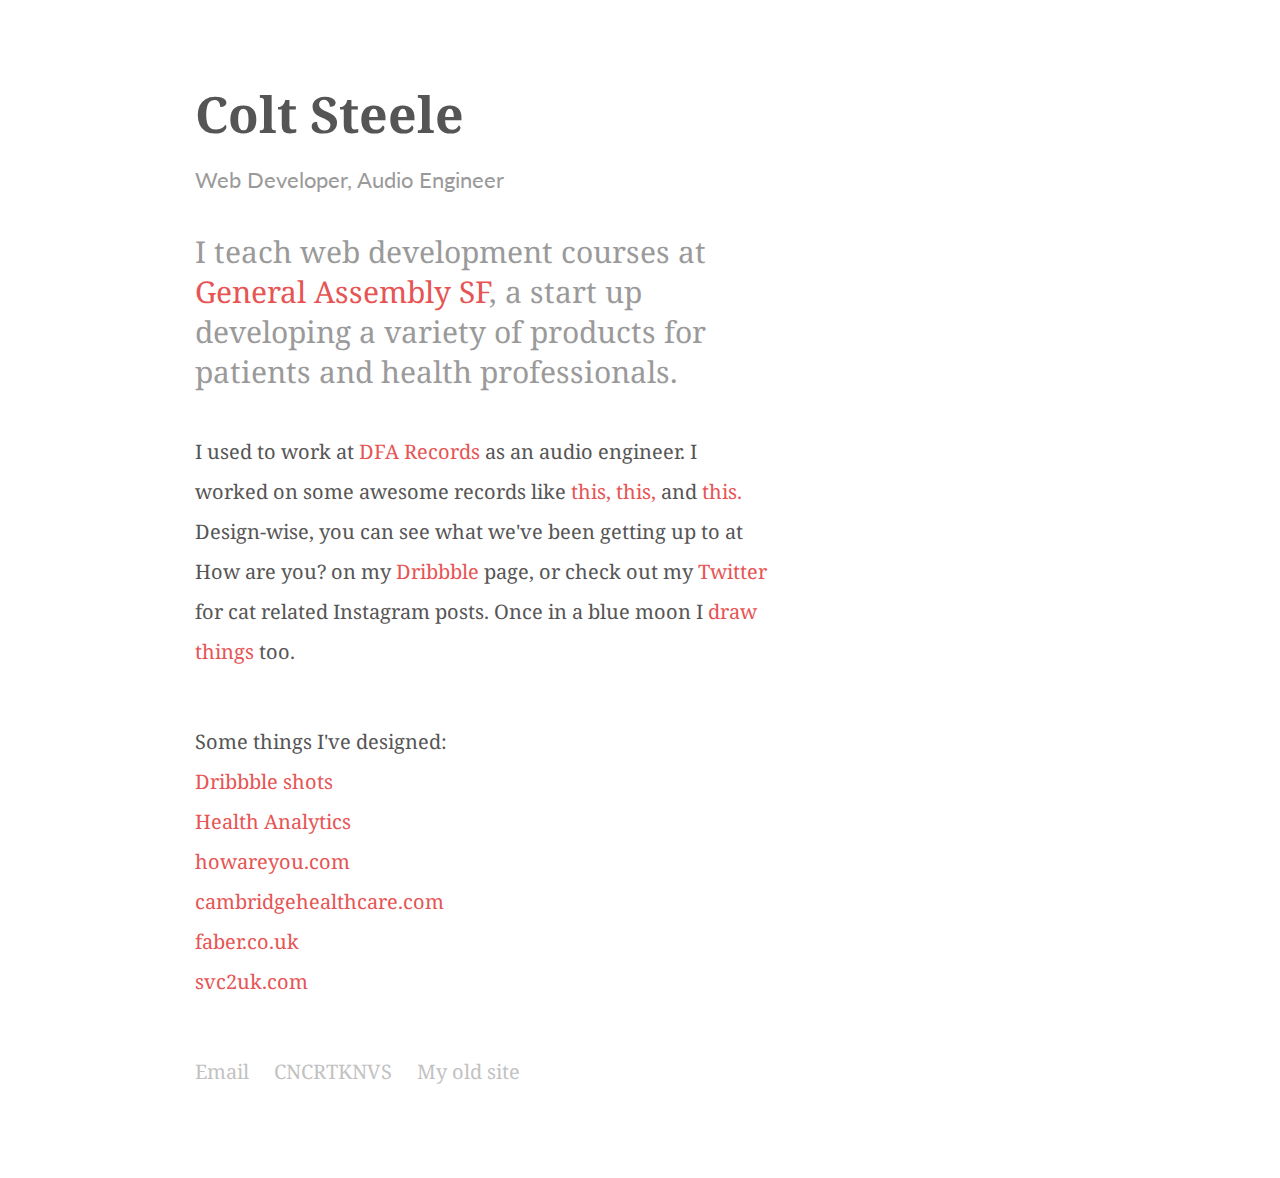
==== index.html @ b7d961fb "add index.html" ====
<html class=" js no-touch svg inlinesvg svgclippaths no-ie8compat js no-touch svg inlinesvg svgclippaths no-ie8compat" lang="en" style=""><!--<![endif]--><head>
  <meta charset="utf-8">

  <!-- Set the viewport width to device width for mobile -->
  <meta name="viewport" content="width=device-width">

  <title>Colt Steele</title>

  <!-- Included CSS Files (Uncompressed) -->
  <!--
  <link rel="stylesheet" href="stylesheets/foundation.css">
  -->


<script type="text/javascript" async="" src="http://www.google-analytics.com/ga.js"></script><script type="text/javascript" async="" src="http://www.google-analytics.com/ga.js"></script>

<script type="text/javascript">

  var _gaq = _gaq || [];
  _gaq.push(['_setAccount', 'UA-30441041-1']);
  _gaq.push(['_trackPageview']);

  (function() {
    var ga = document.createElement('script'); ga.type = 'text/javascript'; ga.async = true;
    ga.src = ('https:' == document.location.protocol ? 'https://ssl' : 'http://www') + '.google-analytics.com/ga.js';
    var s = document.getElementsByTagName('script')[0]; s.parentNode.insertBefore(ga, s);
  })();

</script>



  <!-- Included CSS Files (Compressed) -->
  <link rel="stylesheet" href="animate.css">
  <link rel="stylesheet" href="f.css">
  <link rel="stylesheet" href="stylesheets/app.css">
  <link href="http://fonts.googleapis.com/css?family=Lato:300" rel="stylesheet" type="text/css">
  <link href="http://fonts.googleapis.com/css?family=Droid+Serif" rel="stylesheet" type="text/css">

  <script src="javascripts/modernizr.foundation.js"></script>
<script type="text/javascript" src="chrome-extension://bfbmjmiodbnnpllbbbfblcplfjjepjdn/js/injected.js"></script><style type="text/css"></style></head>
<body style="zoom: 1;">



  <div class="row animated fadeIn">
    <div class="eight columns">
    <h1>Colt Steele</h1>
    <h2>Web Developer, Audio Engineer</h2>
    <h3>I teach web development courses at <a href="https://generalassemb.ly/">General Assembly SF</a>, a start up developing a variety of products for patients and health professionals.</h3>
    <p>I used to work at <a href="http://en.wikipedia.org/wiki/DFA_Records">DFA Records</a> as an audio engineer.  I worked on some awesome records like <a href="http://arcadefire.com/reflektorpreorder/us/">this,</a> <a href="http://www.yeahyeahyeahs.com/music/mosquito-deluxe/">this,</a> and <a href="http://www.shutupandplaythehits.com/">this.</a> Design-wise, you can see what we've been getting up to at How are you? on my <a href="http://dribbble.com/andyisonline/">Dribbble</a> page, or check out my <a href="https://twitter.com/andyisonline">Twitter</a> for cat related Instagram posts. Once in a blue moon I <a href="http://andyisonline.com/cncrtknvs/">draw things</a> too.</p>
    <p>Some things I've designed:<br>
    <a href="http://dribbble.com/andyisonline">Dribbble shots</a><br>
    <a href="http://analytics.howareyou.com/#/analytics">Health Analytics</a><br>
    <a href="https://en-gb.howareyou.com/">howareyou.com</a><br>
    <a href="http://www.cambridgehealthcare.com/">cambridgehealthcare.com</a><br>
    <a href="http://www.faber.co.uk/">faber.co.uk</a><br>
    <a href="http://www.svc2uk.com/">svc2uk.com</a>



  </p><p><a class="footer" href="mailto:andrewlucas.is@gmail.com">Email</a>&nbsp;&nbsp;&nbsp;&nbsp;&nbsp;<a class="footer" href="http://cncrtknvs.com">CNCRTKNVS</a>&nbsp;&nbsp;&nbsp;&nbsp;&nbsp;<a class="footer" href="http://andyisonline.com/oldsite/">My old site</a></p><br><br><br><br>
    </div>
  </div>



















  <!-- Included JS Files (Uncompressed) -->
  <!--
  <script src="javascripts/jquery.js"></script>
  <script src="javascripts/jquery.foundation.mediaQueryToggle.js"></script>
  <script src="javascripts/jquery.foundation.forms.js"></script>
  <script src="javascripts/jquery.event.move.js"></script>
  <script src="javascripts/jquery.event.swipe.js"></script>
  <script src="javascripts/jquery.foundation.reveal.js"></script>
  <script src="javascripts/jquery.foundation.orbit.js"></script>
  <script src="javascripts/jquery.foundation.buttons.js"></script>
  <script src="javascripts/jquery.foundation.joyride.js"></script>
  <script src="javascripts/jquery.foundation.clearing.js"></script>
  <script src="javascripts/jquery.foundation.magellan.js"></script>

  -->

  <!-- Included JS Files (Compressed) -->
  <script src="javascripts/foundation.min.js"></script>

  <!-- Initialize JS Plugins -->
  <script src="javascripts/app.js"></script>


    <script>
    $(window).load(function(){
      $("#featured").orbit();
    });
    </script>



</body></html>
---- f.css ----
/* Requires: normalize.css */
/* Global Reset & Standards ---------------------- */
*, *:before, *:after { -webkit-box-sizing: border-box; -moz-box-sizing: border-box; box-sizing: border-box; }

html { font-size: 62.5%; }

body {
background: white;
font-family: "Droid Serif", "Helvetica", Helvetica, Arial, sans-serif;
font-weight: normal; font-style: normal; color: #222222; position: relative; -webkit-font-smoothing: antialiased; }

/* Links ---------------------- */
a img { border: none; }

a { color: #e65454; text-decoration: none; line-height: inherit; }

a:hover { color: #e65454; border-bottom:1px solid #f2a9a9;}

a:focus { color: #2795b6; }

p a, p a:visited { line-height: 40px; }

/* Misc ---------------------- */
.left { float: left; }

.right { float: right; }

.text-left { text-align: left; }

.text-right { text-align: right; }

.text-center { text-align: center; }

.hide { display: none; }

.hide-override { display: none !important; }

.highlight { background: #ffff99; }



  img {
    width: none;
    }




  .spacer {
    padding-top:70px;
    }

  .spacermobile {
    padding-top:248px;
    }


  .buttonwidth {
    width: 100% !important;
    }


  .right {
    padding-right:15px;
    padding-bottom:100px;
    float: right;
    }

  .left {
    padding-left:15px;
    padding-bottom:100px;
    float: left;
    }

  ::selection {
  background: #e65454; color: white;
  }
  ::-moz-selection {
  background: #e65454; color: white;
}


#googlemap img, object, embed { max-width: 100%; }

#map_canvas embed { max-width: none; }

#map_canvas img { max-width: none; }

#map_canvas object { max-width: none; }

/* Reset for strange margins by default on <figure> elements */
figure { margin: 0; }

/* Base Type Styles Using Modular Scale ---------------------- */
body, div, dl, dt, dd, ul, ol, li, h1, h3, h4, h5, h6, pre, form, p, blockquote, th, td { margin: 0; padding: 0; font-size: 14px; direction: ltr; }

p { font-family: inherit; font-weight: normal; font-size: 20px; line-height: 40px; }
p.lead { font-size: 17.5px; line-height: 1.6; }

aside p { font-size: 13px; font-style: italic; }

h1, h2, h3, h4, h5, h6 { font-family: "Droid Serif", "Helvetica Neue Light","Helvetica Neue",Helvetica,Arial,sans-serif; color: #222222; text-rendering: optimizeLegibility; }


h1 { font-size: 50px; color:#565555; padding-top: 80px;}

h2 { font-family: 'Lato', sans-serif; font-size: 22px; font-weight:normal; color:#9b9a9a; }

h3 { font-family: 'Droid Serif', sans-serif; font-size: 30px; font-weight:normal; padding-top:20px; color:#9b9a9a; line-height:40px;}

h4 { font-size: 23px; }

h5 { font-size: 17px; }

h6 { font-size: 20px; }

p { font-family: 'Droid Serif', font-size: 20px; line-height: 40px; color:#565555; padding-top:40px; padding-bottom:10px}

.footer { color: #c2c2c2; }

hr { border: solid #dddddd; border-width: 1px 0 0; clear: both; margin: 22px 0 21px; height: 0; }

.subheader { line-height: 1.3; color: #6f6f6f; font-weight: 300; margin-bottom: 17px; }

em, i { font-style: italic; line-height: inherit; }

strong, b { font-weight: bold; line-height: inherit; }

small { font-size: 60%; line-height: inherit; }

code { font-weight: bold; background: #ffff99; }


@media only screen and (max-width: 767px)

{

h1 { font-size: 40px; color:#565555; padding-top: 40px;}

h2 { font-family: 'Lato', sans-serif; font-size: 20px; font-weight:normal; color:#9b9a9a; }

h3 { font-family: 'Droid Serif', sans-serif; font-size: 25px; font-weight:normal; padding-top:20px; color:#9b9a9a; line-height:34px;}

h4 { font-size: 23px; }

h5 { font-size: 17px; }

h6 { font-size: 20px; }

p { font-size: 20px; line-height: 40px; color:#565555; padding-top:40px; padding-bottom:10px}

.footer { color: #c2c2c2; }

}





/* Lists ---------------------- */
ul, ol, dl { font-size: 14px; line-height: 1.6; margin-bottom: 17px; list-style-position: outside; }

ul li ul, ul li ol { margin-left: 20px; margin-bottom: 0; }
ul.square, ul.circle, ul.disc { margin-left: 17px; }
ul.square { list-style-type: square; }
ul.square li ul { list-style: inherit; }
ul.circle { list-style-type: circle; }
ul.circle li ul { list-style: inherit; }
ul.disc { list-style-type: disc; }
ul.disc li ul { list-style: inherit; }
ul.no-bullet { list-style: none; }
ul.large li { line-height: 21px; }

ol { margin-left: 20px; }
ol li ul, ol li ol { margin-left: 20px; margin-bottom: 0; }

/* Blockquotes ---------------------- */
blockquote, blockquote p { line-height: 1.5; color: #6f6f6f; }

blockquote { margin: 0 0 17px; padding: 9px 20px 0 19px; border-left: 1px solid #dddddd; }
blockquote cite { display: block; font-size: 13px; color: #555555; }
blockquote cite:before { content: "\2014 \0020"; }
blockquote cite a, blockquote cite a:visited { color: #555555; }

abbr, acronym { text-transform: uppercase; font-size: 90%; color: #222222; border-bottom: 1px solid #dddddd; cursor: help; }

abbr { text-transform: none; }

/* Print styles.  Inlined to avoid required HTTP connection: www.phpied.com/delay-loading-your-print-css/ Credit to Paul Irish and HTML5 Boilerplate (html5boilerplate.com)
*/
.print-only { display: none !important; }

@media print { * { background: transparent !important; color: black !important; box-shadow: none !important; text-shadow: none !important; filter: none !important; -ms-filter: none !important; }
  /* Black prints faster: h5bp.com/s */
  a, a:visited { text-decoration: underline; }
  a[href]:after { content: " (" attr(href) ")"; }
  abbr[title]:after { content: " (" attr(title) ")"; }
  .ir a:after, a[href^="javascript:"]:after, a[href^="#"]:after { content: ""; }
  /* Don't show links for images, or javascript/internal links */
  pre, blockquote { border: 1px solid #999999; page-break-inside: avoid; }
  thead { display: table-header-group; }
  /* h5bp.com/t */
  tr, img { page-break-inside: avoid; }
  img { max-width: 100% !important; }
  @page { margin: 0.5cm; }
  p, h2, h3 { orphans: 3; widows: 3; }
  h2, h3 { page-break-after: avoid; }
  .hide-on-print { display: none !important; }
  .print-only { display: block !important; }
  .hide-for-print { display: none !important; }
  .show-for-print { display: inherit !important; } }
/* Requires globals.css */
/* Standard Forms ---------------------- */
form { margin: 0 0 19.41641px; }

.row form .row { margin: 0 -6px; }
.row form .row .column, .row form .row .columns { padding: 0 6px; }
.row form .row.collapse { margin: 0; }
.row form .row.collapse .column, .row form .row.collapse .columns { padding: 0; }

label { font-size: 14px; color: #4d4d4d; cursor: pointer; display: block; font-weight: 500; margin-bottom: 3px; }
label.right { float: none; text-align: right; }
label.inline { line-height: 32px; margin: 0 0 12px 0; }

.prefix, .postfix { display: block; position: relative; z-index: 2; text-align: center; width: 100%; padding-top: 0; padding-bottom: 0; height: 32px; line-height: 31px; }

a.button.prefix, a.button.postfix { padding-left: 0; padding-right: 0; text-align: center; }

span.prefix, span.postfix { background: #f2f2f2; border: 1px solid #cccccc; }

.prefix { left: 2px; -moz-border-radius-topleft: 2px; -webkit-border-top-left-radius: 2px; border-top-left-radius: 2px; -moz-border-radius-bottomleft: 2px; -webkit-border-bottom-left-radius: 2px; border-bottom-left-radius: 2px; overflow: hidden; }

.postfix { right: 2px; -moz-border-radius-topright: 2px; -webkit-border-top-right-radius: 2px; border-top-right-radius: 2px; -moz-border-radius-bottomright: 2px; -webkit-border-bottom-right-radius: 2px; border-bottom-right-radius: 2px; }

input[type="text"], input[type="password"], input[type="date"], input[type="datetime"], input[type="email"], input[type="number"], input[type="search"], input[type="tel"], input[type="time"], input[type="url"], textarea { background-color: white; font-family: inherit; border: 1px solid #cccccc; -webkit-border-radius: 2px; -moz-border-radius: 2px; -ms-border-radius: 2px; -o-border-radius: 2px; border-radius: 2px; -webkit-box-shadow: inset 0 1px 2px rgba(0, 0, 0, 0.1); -moz-box-shadow: inset 0 1px 2px rgba(0, 0, 0, 0.1); box-shadow: inset 0 1px 2px rgba(0, 0, 0, 0.1); color: rgba(0, 0, 0, 0.75); display: block; font-size: 14px; margin: 0 0 12px 0; padding: 6px; height: 32px; width: 100%; -webkit-transition: all 0.15s linear; -moz-transition: all 0.15s linear; -o-transition: all 0.15s linear; transition: all 0.15s linear; }
input[type="text"].oversize, input[type="password"].oversize, input[type="date"].oversize, input[type="datetime"].oversize, input[type="email"].oversize, input[type="number"].oversize, input[type="search"].oversize, input[type="tel"].oversize, input[type="time"].oversize, input[type="url"].oversize, textarea.oversize { font-size: 17px; padding: 4px 6px; }
input[type="text"]:focus, input[type="password"]:focus, input[type="date"]:focus, input[type="datetime"]:focus, input[type="email"]:focus, input[type="number"]:focus, input[type="search"]:focus, input[type="tel"]:focus, input[type="time"]:focus, input[type="url"]:focus, textarea:focus { background: #fafafa; border-color: #b3b3b3; }
input[type="text"][disabled], input[type="password"][disabled], input[type="date"][disabled], input[type="datetime"][disabled], input[type="email"][disabled], input[type="number"][disabled], input[type="search"][disabled], input[type="tel"][disabled], input[type="time"][disabled], input[type="url"][disabled], textarea[disabled] { background-color: #ddd; }

textarea { height: auto; }

select { width: 100%; }

/* Fieldsets */
fieldset { border: solid 1px #dddddd; -webkit-border-radius: 3px; -moz-border-radius: 3px; -ms-border-radius: 3px; -o-border-radius: 3px; border-radius: 3px; padding: 12px; margin: 18px 0; }
fieldset legend { font-weight: bold; background: white; padding: 0 3px; margin: 0; margin-left: -3px; }

/* Errors */
.error input, input.error, .error textarea, textarea.error, .error input:focus, input.error:focus, .error textarea:focus, textarea.error:focus { border-color: #c60f13; background-color: rgba(198, 15, 19, 0.1); }

.error input:focus, input.error:focus, .error textarea:focus, textarea.error:focus { outline-color: #f5797c; }

.error label, label.error { color: #c60f13; }

.error small, small.error { display: block; padding: 6px 4px; margin-top: -13px; margin-bottom: 12px; background: #c60f13; color: #fff; font-size: 12px; font-weight: bold; -moz-border-radius-bottomleft: 2px; -webkit-border-bottom-left-radius: 2px; border-bottom-left-radius: 2px; -moz-border-radius-bottomright: 2px; -webkit-border-bottom-right-radius: 2px; border-bottom-right-radius: 2px; }

/* Correct FF custom dropdown height */
@-moz-document url-prefix() { form.custom div.custom.dropdown a.selector { height: 28px; } }

.lt-ie9 form.custom div.custom.dropdown a.selector { height: 28px; }

/* The Grid ---------------------- */
.row { width: 940px; max-width: 100%; min-width: 768px; margin: 0 auto; }
.row .row { width: auto; max-width: none; min-width: 0; margin: 0 -15px; }
.row.collapse .column, .row.collapse .columns { padding: 0; }
.row .row { width: auto; max-width: none; min-width: 0; margin: 0 -15px; }
.row .row.collapse { margin: 0; }

.column, .columns { float: left; min-height: 1px; padding: 0 25px 0 25px; position: relative; }
.column.centered, .columns.centered { float: none; margin: 0 auto; }

[class*="column"] + [class*="column"]:last-child { float: right; }

[class*="column"] + [class*="column"].end { float: left; }

.one, .row .one { width: 8.33333%; }

.two, .row .two { width: 16.66667%; }

.three, .row .three { width: 25%; }

.four, .row .four { width: 33.33333%; }

.five, .row .five { width: 41.66667%; }

.six, .row .six { width: 50%; }

.seven, .row .seven { width: 58.33333%; }

.eight, .row .eight { width: 66.66667%; }

.nine, .row .nine { width: 75%; }

.ten, .row .ten { width: 83.33333%; }

.eleven, .row .eleven { width: 91.66667%; }

.twelve, .row .twelve { width: 100%; }

.row .offset-by-one { margin-left: 8.33333%; }

.row .offset-by-two { margin-left: 16.66667%; }

.row .offset-by-three { margin-left: 25%; }

.row .offset-by-four { margin-left: 33.33333%; }

.row .offset-by-five { margin-left: 41.66667%; }

.row .offset-by-six { margin-left: 50%; }

.row .offset-by-seven { margin-left: 58.33333%; }

.row .offset-by-eight { margin-left: 66.66667%; }

.row .offset-by-nine { margin-left: 75%; }

.row .offset-by-ten { margin-left: 83.33333%; }

.push-two { left: 16.66667%; }

.pull-two { right: 16.66667%; }

.push-three { left: 25%; }

.pull-three { right: 25%; }

.push-four { left: 33.33333%; }

.pull-four { right: 33.33333%; }

.push-five { left: 41.66667%; }

.pull-five { right: 41.66667%; }

.push-six { left: 50%; }

.pull-six { right: 50%; }

.push-seven { left: 58.33333%; }

.pull-seven { right: 58.33333%; }

.push-eight { left: 66.66667%; }

.pull-eight { right: 66.66667%; }

.push-nine { left: 75%; }

.pull-nine { right: 75%; }

.push-ten { left: 83.33333%; }

.pull-ten { right: 83.33333%; }

img { height: auto; }

img, object, embed { max-width: 100%; }

img { -ms-interpolation-mode: bicubic; }

#map_canvas img, .map_canvas img { max-width: none!important; }

/* Nicolas Gallagher's micro clearfix */
.row { *zoom: 1; }
.row:before, .row:after { content: " "; display: table; }
.row:after { clear: both; }

/* Block Grids ---------------------- */
/* These are 2-up, 3-up, 4-up and 5-up ULs, suited
for repeating blocks of content. Add 'mobile' to
them to switch them just like the layout grid
(one item per line) on phones

For IE7/8 compatibility block-grid items need to be
the same height. You can optionally uncomment the
lines below to support arbitrary height, but know
that IE7/8 do not support :nth-child.
-------------------------------------------------- */
.block-grid { display: block; overflow: hidden; padding: 0; }
.block-grid > li { display: block; height: auto; float: left; }
.block-grid.one-up { margin: 0; }
.block-grid.one-up > li { width: 100%; padding: 0 0 15px; }
.block-grid.two-up { margin: 0 -15px; }
.block-grid.two-up > li { width: 50%; padding: 0 15px 15px; }
.block-grid.two-up > li:nth-child(2n+1) { clear: both; }
.block-grid.three-up { margin: 0 -12px; }
.block-grid.three-up > li { width: 33.33333%; padding: 0 12px 12px; }
.block-grid.three-up > li:nth-child(3n+1) { clear: both; }
.block-grid.four-up { margin: 0 -10px; }
.block-grid.four-up > li { width: 25%; padding: 0 10px 10px; }
.block-grid.four-up > li:nth-child(4n+1) { clear: both; }
.block-grid.five-up { margin: 0 -8px; }
.block-grid.five-up > li { width: 20%; padding: 0 8px 8px; }
.block-grid.five-up > li:nth-child(5n+1) { clear: both; }
.block-grid.six-up { margin: 0 -8px; }
.block-grid.six-up > li { width: 16.66667%; padding: 0 8px 8px; }
.block-grid.six-up > li:nth-child(6n+1) { clear: both; }
.block-grid.seven-up { margin: 0 -8px; }
.block-grid.seven-up > li { width: 14.28571%; padding: 0 8px 8px; }
.block-grid.seven-up > li:nth-child(7n+1) { clear: both; }
.block-grid.eight-up { margin: 0 -8px; }
.block-grid.eight-up > li { width: 12.5%; padding: 0 8px 8px; }
.block-grid.eight-up > li:nth-child(8n+1) { clear: both; }
.block-grid.nine-up { margin: 0 -8px; }
.block-grid.nine-up > li { width: 11.11111%; padding: 0 8px 8px; }
.block-grid.nine-up > li:nth-child(9n+1) { clear: both; }
.block-grid.ten-up { margin: 0 -8px; }
.block-grid.ten-up > li { width: 10%; padding: 0 8px 8px; }
.block-grid.ten-up > li:nth-child(10n+1) { clear: both; }
.block-grid.eleven-up { margin: 0 -8px; }
.block-grid.eleven-up > li { width: 9.09091%; padding: 0 8px 8px; }
.block-grid.eleven-up > li:nth-child(11n+1) { clear: both; }
.block-grid.twelve-up { margin: 0 -8px; }
.block-grid.twelve-up > li { width: 8.33333%; padding: 0 8px 8px; }
.block-grid.twelve-up > li:nth-child(12n+1) { clear: both; }

/* Normal Buttons ---------------------- */
.button { width: auto; background: #e65454; height: 50px; cursor: pointer; display: inline-block; font-family: inherit; font-size: 16px; font-weight: bold; line-height: 1; margin: 0; padding: 17px 20px 11px; position: relative; text-align: center; text-decoration: none; -webkit-transition: background-color 0.1s ease-in-out; -moz-transition: background-color 0.1s ease-in-out; -o-transition: background-color 0.1s ease-in-out; transition: background-color 0.1s ease-in-out; /* Hovers */ /* Sizes */ /* Colors */ /* Radii */ /* Layout */ /* Disabled ---------- */ }
.button:hover, .button:focus { color: white; background-color: #2284a1; }
.button:active { -webkit-box-shadow: 0 2px 0 rgba(0, 0, 0, 0.2) inset; -moz-box-shadow: 0 2px 0 rgba(0, 0, 0, 0.2) inset; box-shadow: 0 2px 0 rgba(0, 0, 0, 0.2) inset; }
.button.large { font-size: 17px; padding: 15px 30px 16px; }
.button.medium { font-size: 14px; }
.button.small { font-size: 11px; padding: 7px 14px 8px; }
.button.tiny { font-size: 10px; padding: 5px 10px 6px; }
.button.expand { width: 100%; text-align: center; }
.button.success { background-color: #5da423; border: 1px solid #396516; }
.button.success:hover, .button.success:focus { background-color: #457a1a; }
.button.alert { background-color: #c60f13; border: 1px solid #7f0a0c; }
.button.alert:hover, .button.alert:focus { background-color: #970b0e; }
.button.secondary { background-color: #e65454; color: #fff; }
.button.secondary:hover, .button.secondary:focus { background-color: #d0d0d0; border-bottom: none; }
.button.radius { -webkit-border-radius: 6px; -moz-border-radius: 6px; -ms-border-radius: 6px; -o-border-radius: 6px; border-radius: 6px; }
.button.round { -webkit-border-radius: 1000px; -moz-border-radius: 1000px; -ms-border-radius: 1000px; -o-border-radius: 1000px; border-radius: 1000px; }
.button.full-width { width: 100%; text-align: center; padding-left: 0px !important; padding-right: 0px !important; }
.button.left-align { text-align: left; text-indent: 12px; }
.button.disabled, .button[disabled] { opacity: 0.6; cursor: default; background: #2ba6cb; -webkit-box-shadow: none; -moz-box-shadow: none; box-shadow: none; }
.button.disabled:hover, .button[disabled]:hover { background: #2ba6cb; }
.button.disabled.success, .button[disabled].success { background-color: #5da423; }
.button.disabled.success:hover, .button.disabled.success:focus, .button[disabled].success:hover, .button[disabled].success:focus { background-color: #5da423; outline: none; }
.button.disabled.alert, .button[disabled].alert { background-color: #c60f13; }
.button.disabled.alert:hover, .button.disabled.alert:focus, .button[disabled].alert:hover, .button[disabled].alert:focus { background-color: #c60f13; outline: none; }
.button.disabled.secondary, .button[disabled].secondary { background-color: #e9e9e9; }
.button.disabled.secondary:hover, .button.disabled.secondary:focus, .button[disabled].secondary:hover, .button[disabled].secondary:focus { background-color: #e9e9e9; outline: none; }

/* Don't use native buttons on iOS */
input[type=submit].button, button.button { -webkit-appearance: none; }

/* Correct FF button padding */
@-moz-document url-prefix() { button::-moz-focus-inner, input[type="reset"]::-moz-focus-inner, input[type="button"]::-moz-focus-inner, input[type="submit"]::-moz-focus-inner, input[type="file"] > input[type="button"]::-moz-focus-inner { border: none; padding: 0; }
  input[type="submit"].tiny.button { padding: 3px 10px 4px; }
  input[type="submit"].small.button { padding: 5px 14px 6px; }
  input[type="submit"].button, input[type=submit].medium.button { padding: 8px 20px 9px; }
  input[type="submit"].large.button { padding: 13px 30px 14px; } }

/* Buttons with Dropdowns ---------------------- */
.button.dropdown { position: relative; padding-right: 44px; /* Sizes */ /* Triangles */ /* Flyout List */ /* Split Dropdown Buttons */ }
.button.dropdown.large { padding-right: 60px; }
.button.dropdown.small { padding-right: 28px; }
.button.dropdown.tiny { padding-right: 20px; }
.button.dropdown:after { content: ""; display: block; width: 0; height: 0; border: solid 6px; border-color: white transparent transparent transparent; position: absolute; top: 50%; right: 20px; margin-top: -2px; }
.button.dropdown.large:after { content: ""; display: block; width: 0; height: 0; border: solid 7px; border-color: white transparent transparent transparent; margin-top: -3px; right: 30px; }
.button.dropdown.small:after { content: ""; display: block; width: 0; height: 0; border: solid 5px; border-color: white transparent transparent transparent; margin-top: -2px; right: 14px; }
.button.dropdown.tiny:after { content: ""; display: block; width: 0; height: 0; border: solid 4px; border-color: white transparent transparent transparent; margin-top: -1px; right: 10px; }
.button.dropdown > ul { -webkit-box-sizing: content-box; -moz-box-sizing: content-box; box-sizing: content-box; display: none; position: absolute; left: -1px; background: #fff; background: rgba(255, 255, 255, 0.95); list-style: none; margin: 0; padding: 0; border: 1px solid #cccccc; border-top: none; min-width: 100%; z-index: 40; }
.button.dropdown > ul li { width: 100%; cursor: pointer; padding: 0; min-height: 18px; line-height: 18px; margin: 0; white-space: nowrap; list-style: none; }
.button.dropdown > ul li a, .button.dropdown > ul li button { display: block; color: #555; font-size: 13px; font-weight: normal; padding: 6px 14px; text-align: left; }
.button.dropdown > ul li button { width: 100%; border: inherit; background: inherit; font-family: inherit; margin: inherit; -webkit-font-smoothing: antialiased; }
.button.dropdown > ul li:hover, .button.dropdown > ul li:focus { background-color: #e3f4f9; color: #222; }
.button.dropdown > ul li.divider { min-height: 0; padding: 0; height: 1px; margin: 4px 0; background: #ededed; }
.button.dropdown.up > ul { border-top: 1px solid #cccccc; border-bottom: none; }
.button.dropdown ul.no-hover.show-dropdown { display: block !important; }
.button.dropdown:hover > ul.no-hover { display: none; }
.button.dropdown.split { padding: 0; position: relative; /* Sizes */ /* Triangle Spans */ /* Colors */ }
.button.dropdown.split:after { display: none; }
.button.dropdown.split:hover, .button.dropdown.split:focus { background-color: #2ba6cb; }
.button.dropdown.split.alert:hover, .button.dropdown.split.alert:focus { background-color: #c60f13; }
.button.dropdown.split.success:hover, .button.dropdown.split.success:focus { background-color: #5da423; }
.button.dropdown.split.secondary:hover, .button.dropdown.split.secondary:focus { background-color: #e9e9e9; }
.button.dropdown.split > a { color: white; display: block; padding: 10px 50px 11px 20px; padding-left: 20px; padding-right: 50px; -webkit-transition: background-color 0.15s ease-in-out; -moz-transition: background-color 0.15s ease-in-out; -o-transition: background-color 0.15s ease-in-out; transition: background-color 0.15s ease-in-out; }
.button.dropdown.split > a:hover, .button.dropdown.split > a:focus { background-color: #2284a1; -webkit-box-shadow: 0 1px 0 rgba(255, 255, 255, 0.5) inset; -moz-box-shadow: 0 1px 0 rgba(255, 255, 255, 0.5) inset; box-shadow: 0 1px 0 rgba(255, 255, 255, 0.5) inset; }
.button.dropdown.split.large > a { padding: 15px 75px 16px 30px; padding-left: 30px; padding-right: 75px; }
.button.dropdown.split.small > a { padding: 7px 35px 8px 14px; padding-left: 14px; padding-right: 35px; }
.button.dropdown.split.tiny > a { padding: 5px 25px 6px 10px; padding-left: 10px; padding-right: 25px; }
.button.dropdown.split > span { background-color: #2ba6cb; position: absolute; right: 0; top: 0; height: 100%; width: 30px; border-left: 1px solid #1e728c; -webkit-box-shadow: 1px 1px 0 rgba(255, 255, 255, 0.5) inset; -moz-box-shadow: 1px 1px 0 rgba(255, 255, 255, 0.5) inset; box-shadow: 1px 1px 0 rgba(255, 255, 255, 0.5) inset; -webkit-transition: background-color 0.15s ease-in-out; -moz-transition: background-color 0.15s ease-in-out; -o-transition: background-color 0.15s ease-in-out; transition: background-color 0.15s ease-in-out; }
.button.dropdown.split > span:hover, .button.dropdown.split > span:focus { background-color: #2284a1; }
.button.dropdown.split > span:after { content: ""; display: block; width: 0; height: 0; border: solid 6px; border-color: white transparent transparent transparent; position: absolute; top: 50%; left: 50%; margin-left: -6px; margin-top: -2px; }
.button.dropdown.split.secondary > span:after { content: ""; display: block; width: 0; height: 0; border: solid 6px; border-color: #1d1d1d transparent transparent transparent; }
.button.dropdown.split.large span { width: 45px; }
.button.dropdown.split.small span { width: 21px; }
.button.dropdown.split.tiny span { width: 15px; }
.button.dropdown.split.large span:after { content: ""; display: block; width: 0; height: 0; border: solid 7px; border-color: white transparent transparent transparent; margin-top: -3px; margin-left: -7px; }
.button.dropdown.split.small span:after { content: ""; display: block; width: 0; height: 0; border: solid 4px; border-color: white transparent transparent transparent; margin-top: -1px; margin-left: -4px; }
.button.dropdown.split.tiny span:after { content: ""; display: block; width: 0; height: 0; border: solid 3px; border-color: white transparent transparent transparent; margin-top: -1px; margin-left: -3px; }
.button.dropdown.split.alert > span { background-color: #c60f13; border-left-color: #7f0a0c; }
.button.dropdown.split.success > span { background-color: #5da423; border-left-color: #396516; }
.button.dropdown.split.secondary > span { background-color: #e9e9e9; border-left-color: #c3c3c3; }
.button.dropdown.split.secondary > a { color: #1d1d1d; }
.button.dropdown.split.alert > a:hover, .button.dropdown.split.alert > span:hover, .button.dropdown.split.alert > a:focus, .button.dropdown.split.alert > span:focus { background-color: #970b0e; }
.button.dropdown.split.success > a:hover, .button.dropdown.split.success > span:hover, .button.dropdown.split.success > a:focus, .button.dropdown.split.success > span:focus { background-color: #457a1a; }
.button.dropdown.split.secondary > a:hover, .button.dropdown.split.secondary > span:hover, .button.dropdown.split.secondary > a:focus, .button.dropdown.split.secondary > span:focus { background-color: #d0d0d0; }

/* Button Groups ---------------------- */
ul.button-group { list-style: none; padding: 0; margin: 0 0 12px; *zoom: 1; }
ul.button-group:before, ul.button-group:after { content: " "; display: table; }
ul.button-group:after { clear: both; }
ul.button-group li { padding: 0; margin: 0 0 0 -1px; float: left; }
ul.button-group li:first-child { margin-left: 0; }
ul.button-group.radius li .button, ul.button-group.radius li .button.radius, ul.button-group.radius li .button-rounded { -webkit-border-radius: 0px; -moz-border-radius: 0px; -ms-border-radius: 0px; -o-border-radius: 0px; border-radius: 0px; }
ul.button-group.radius li:first-child .button, ul.button-group.radius li:first-child .button.radius { -moz-border-radius-topleft: 3px; -webkit-border-top-left-radius: 3px; border-top-left-radius: 3px; -moz-border-radius-bottomleft: 3px; -webkit-border-bottom-left-radius: 3px; border-bottom-left-radius: 3px; }
ul.button-group.radius li:first-child .button.rounded { -moz-border-radius-topleft: 1000px; -webkit-border-top-left-radius: 1000px; border-top-left-radius: 1000px; -moz-border-radius-bottomleft: 1000px; -webkit-border-bottom-left-radius: 1000px; border-bottom-left-radius: 1000px; }
ul.button-group.radius li:last-child .button, ul.button-group.radius li:last-child .button.radius { -moz-border-radius-topright: 3px; -webkit-border-top-right-radius: 3px; border-top-right-radius: 3px; -moz-border-radius-bottomright: 3px; -webkit-border-bottom-right-radius: 3px; border-bottom-right-radius: 3px; }
ul.button-group.radius li:last-child .button.rounded { -moz-border-radius-topright: 1000px; -webkit-border-top-right-radius: 1000px; border-top-right-radius: 1000px; -moz-border-radius-bottomright: 1000px; -webkit-border-bottom-right-radius: 1000px; border-bottom-right-radius: 1000px; }
ul.button-group.even .button { width: 100%; }
ul.button-group.even.two-up li { width: 50%; }
ul.button-group.even.three-up li { width: 33.3%; }
ul.button-group.even.three-up li:first-child { width: 33.4%; }
ul.button-group.even.four-up li { width: 25%; }
ul.button-group.even.five-up li { width: 20%; }

div.button-bar { overflow: hidden; }
div.button-bar ul.button-group { float: left; margin-right: 8px; }
div.button-bar ul.button-group:last-child { margin-left: 0; }

/* CSS for jQuery Orbit Plugin 1.4.0 Maintained for Foundation. foundation.zurb.com Free to use under the MIT license. http://www.opensource.org/licenses/mit-license.php
*/
/* Container ---------------------- */
.orbit-wrapper { width: 1px; height: 1px; position: relative; }

.orbit { width: 1px; height: 1px; position: relative; overflow: hidden; margin-bottom: 17px; }
.orbit.with-bullets { margin-bottom: 40px; }
.orbit .orbit-slide { max-width: 100%; position: absolute; top: 0; left: 0; }
.orbit a.orbit-slide { border: none; line-height: 0; display: none; }
.orbit div.orbit-slide { width: 100%; height: 100%; filter: progid:DXImageTransform.Microsoft.Alpha(Opacity=0); opacity: 0; }

/* Note: If your slider only uses content or anchors, you're going to want to put the width and height declarations on the ".orbit>div" and "div.orbit>a" tags in addition to just the .orbit-wrapper */
/* Timer ---------------------- */
.orbit-wrapper .timer { width: 40px; height: 40px; overflow: hidden; position: absolute; top: 10px; right: 10px; opacity: .6; cursor: pointer; z-index: 31; }
.orbit-wrapper span.rotator { display: block; width: 40px; height: 40px; position: absolute; top: 0; left: -20px; background: url('../images/foundation/orbit/rotator-black.png') no-repeat; z-index: 3; }
.orbit-wrapper span.rotator.move { left: 0; }
.orbit-wrapper span.mask { display: block; width: 20px; height: 40px; position: absolute; top: 0; right: 0; z-index: 2; overflow: hidden; }
.orbit-wrapper span.mask.move { width: 40px; left: 0; background: url('../images/foundation/orbit/timer-black.png') repeat 0 0; }
.orbit-wrapper span.pause { display: block; width: 40px; height: 40px; position: absolute; top: 0; left: 0; background: url('../images/foundation/orbit/pause-black.png') no-repeat; z-index: 4; opacity: 0; }
.orbit-wrapper span.pause.active { background: url('../images/foundation/orbit/pause-black.png') no-repeat 0 -40px; }
.orbit-wrapper .timer:hover span.pause, .orbit-wrapper .timer:focus span.pause, .orbit-wrapper span.pause.active { opacity: 1; }

/* Captions ---------------------- */
.orbit-caption { display: none; font-family: inherit; }

.orbit-wrapper .orbit-caption { background: black; background: rgba(0, 0, 0, 0.6); z-index: 30; color: white; text-align: center; padding: 7px 0; font-size: 13px; position: absolute; right: 0; bottom: 0; width: 100%; }

/* Directional Nav ---------------------- */
.orbit-wrapper .slider-nav { display: block; }
.orbit-wrapper .slider-nav span { width: 39px; height: 50px; text-indent: -9999px; position: absolute; z-index: 30; top: 50%; margin-top: -25px; cursor: pointer; }
.orbit-wrapper .slider-nav span.right { background: url('../images/foundation/orbit/right-arrow.png'); background-size: 100%; right: 0; }
.orbit-wrapper .slider-nav span.left { background: url('../images/foundation/orbit/left-arrow.png'); background-size: 100%; left: 0; }

.lt-ie9 .orbit-wrapper .slider-nav span.right { background: url('../images/foundation/orbit/right-arrow-small.png'); }
.lt-ie9 .orbit-wrapper .slider-nav span.left { background: url('../images/foundation/orbit/left-arrow-small.png'); }

/* Bullet Nav ---------------------- */
ul.orbit-bullets { position: absolute; z-index: 30; list-style: none; bottom: -40px; left: 50%; margin-left: -50px; padding: 0; }
ul.orbit-bullets li { float: left; margin-left: 5px; cursor: pointer; color: #999999; text-indent: -9999px; background: url('../images/foundation/orbit/bullets.jpg') no-repeat 4px 0; width: 13px; height: 12px; overflow: hidden; }
ul.orbit-bullets li.active { color: #222222; background-position: -8px 0; }
ul.orbit-bullets li.has-thumb { background: none; width: 100px; height: 75px; }
ul.orbit-bullets li.active.has-thumb { background-position: 0 0; border-top: 2px solid black; }

/* Orbit Slide Counter */
.orbit-slide-counter { position: absolute; bottom: 0; z-index: 99; background: rgba(0, 0, 0, 0.7); color: white; padding: 5px; }

/* Fluid Layout ---------------------- */
.orbit img.fluid-placeholder { visibility: hidden; position: static; display: block; width: 100%; }

.orbit, .orbit-wrapper { width: 100% !important; }

/* Correct timer in IE */
.lt-ie9 .timer { display: none !important; }

.lt-ie9 .orbit-caption { background: black; filter: progid:DXImageTransform.Microsoft.gradient(startColorstr=#99000000,endColorstr=#99000000); zoom: 1; }

@media only screen and (max-width: 767px) { .orbit.orbit-stack-on-small img.fluid-placeholder { visibility: visible; }
  .orbit.orbit-stack-on-small .orbit-slide { position: static; margin-bottom: 10px; } }
/* CSS for jQuery Reveal Plugin Maintained for Foundation. foundation.zurb.com Free to use under the MIT license. http://www.opensource.org/licenses/mit-license.php */
/* Reveal Modals ---------------------- */
.reveal-modal-bg { position: fixed; height: 100%; width: 100%; background: #000; background: rgba(0, 0, 0, 0.45); z-index: 40; display: none; top: 0; left: 0; }

.reveal-modal { background: #fff; visibility: hidden; display: none; top: 100px; left: 50%; margin-left: -260px; width: 520px; position: absolute; z-index: 41; padding: 30px; -webkit-box-shadow: 0 0 10px rgba(0, 0, 0, 0.4); -moz-box-shadow: 0 0 10px rgba(0, 0, 0, 0.4); box-shadow: 0 0 10px rgba(0, 0, 0, 0.4); }
.reveal-modal .close-reveal-modal:not(.button) { font-size: 22px; font-size: 2.2rem; line-height: .5; position: absolute; top: 8px; right: 11px; color: #aaa; text-shadow: 0 -1px 1px rgba(0, 0, 0, 0.6); font-weight: bold; cursor: pointer; }
.reveal-modal.small { width: 30%; margin-left: -15%; }
.reveal-modal.medium { width: 40%; margin-left: -20%; }
.reveal-modal.large { width: 60%; margin-left: -30%; }
.reveal-modal.xlarge { width: 70%; margin-left: -35%; }
.reveal-modal.expand { width: 90%; margin-left: -45%; }
.reveal-modal .row { min-width: 0; margin-bottom: 10px; }
.reveal-modal > :first-child { margin-top: 0; }
.reveal-modal > :last-child { margin-bottom: 0; }

@media print { .reveal-modal { border: solid 1px black; background: #fff; } }
#joyRideTipContent { display: none; }

/* Default styles for the container */
.joyride-tip-guide { display: none; position: absolute; background: black; background: rgba(0, 0, 0, 0.8); color: white; width: 300px; z-index: 101; top: 0; left: 0; font-family: inherit; font-weight: normal; -webkit-border-radius: 4px; -moz-border-radius: 4px; -ms-border-radius: 4px; -o-border-radius: 4px; border-radius: 4px; }

.joyride-content-wrapper { padding: 18px 20px 24px; }

/* Add a little css triangle pip, older browser just miss out on the fanciness of it */
.joyride-tip-guide span.joyride-nub { display: block; position: absolute; left: 22px; width: 0; height: 0; border: solid 14px; }
.joyride-tip-guide span.joyride-nub.top { border-color: black; border-color: rgba(0, 0, 0, 0.8); border-top-color: transparent !important; border-left-color: transparent !important; border-right-color: transparent !important; top: -28px; bottom: none; }
.joyride-tip-guide span.joyride-nub.bottom { border-color: black; border-color: rgba(0, 0, 0, 0.8) !important; border-bottom-color: transparent !important; border-left-color: transparent !important; border-right-color: transparent !important; bottom: -28px; bottom: none; }
.joyride-tip-guide span.joyride-nub.right { border-color: black; border-color: rgba(0, 0, 0, 0.8) !important; border-top-color: transparent !important; border-right-color: transparent !important; border-bottom-color: transparent !important; top: 22px; bottom: none; left: auto; right: -28px; }
.joyride-tip-guide span.joyride-nub.left { border-color: black; border-color: rgba(0, 0, 0, 0.8) !important; border-top-color: transparent !important; border-left-color: transparent !important; border-bottom-color: transparent !important; top: 22px; left: -28px; right: auto; bottom: none; }

/* Typography */
.joyride-tip-guide h1, .joyride-tip-guide h2, .joyride-tip-guide h3, .joyride-tip-guide h4, .joyride-tip-guide h5, .joyride-tip-guide h6 { line-height: 1.25; margin: 0; font-weight: bold; color: white; }

.joyride-tip-guide p { margin: 0 0 18px 0; font-size: 14px; line-height: 1.3; }

.joyride-timer-indicator-wrap { width: 50px; height: 3px; border: solid 1px #555555; position: absolute; right: 17px; bottom: 16px; }

.joyride-timer-indicator { display: block; width: 0; height: inherit; background: #666666; }

.joyride-close-tip { position: absolute; right: 10px; top: 10px; color: #777777 !important; text-decoration: none; font-size: 20px; font-weight: normal; line-height: 0.5 !important; }
.joyride-close-tip:hover, .joyride-close-tip:focus { color: #eeeeee !important; }

.joyride-modal-bg { position: fixed; height: 100%; width: 100%; background: transparent; background: rgba(0, 0, 0, 0.5); z-index: 100; display: none; top: 0; left: 0; cursor: pointer; }

.clearing-blackout { background: black; background: rgba(0, 0, 0, 0.8); position: fixed; width: 100%; height: 100%; top: 0; left: 0; z-index: 999; }
.clearing-blackout .clearing-close { display: block; }

.clearing-container { position: relative; z-index: 999; height: 100%; overflow: hidden; }

.visible-img { height: 75%; position: relative; }
.visible-img img { position: absolute; left: 50%; top: 50%; margin-left: -50%; max-height: 100%; max-width: 100%; }
.visible-img .clearing-caption { color: white; margin-bottom: 0; text-align: center; position: absolute; bottom: 0; background: black; background: rgba(0, 0, 0, 0.7); width: 100%; padding: 10px 100px; }

.clearing-close { z-index: 999; position: absolute; top: 10px; right: 20px; font-size: 30px; line-height: 1; color: white; display: none; }
.clearing-close:hover, .clearing-close:focus { color: #ccc; }

.clearing-main-left, .clearing-main-right { position: absolute; top: 50%; margin-top: -16px; }

.clearing-main-left.disabled, .clearing-main-right.disabled { opacity: 0.5; }

.clearing-main-left:active, .clearing-main-right:active { margin-top: -15px; }

.clearing-main-left { left: 10px; content: ""; display: block; width: 0; height: 0; border: solid 16px; border-color: transparent white transparent transparent; }

.clearing-main-right { right: 10px; content: ""; display: block; width: 0; height: 0; border: solid 16px; border-color: transparent transparent transparent white; }

ul[data-clearing].block-grid.three-up > li:nth-child(3n+1) { clear: none; }

ul[data-clearing] li { cursor: pointer; display: block; }
ul[data-clearing] li.clearing-feature ~ li { display: none; }

.clearing-assembled .clearing-container .carousel { background: black; background: rgba(0, 0, 0, 0.75); height: 150px; margin-top: 5px; }
.clearing-assembled .clearing-container .visible-img { background: black; background: rgba(0, 0, 0, 0.75); overflow: hidden; }
.clearing-assembled .clearing-container ul[data-clearing] { z-index: 999; width: 200%; height: 100%; margin-left: 0; position: relative; left: 0; }
.clearing-assembled .clearing-container ul[data-clearing] li { display: block; width: 175px; height: inherit; padding: 0; float: left; overflow: hidden; background: #222; margin-right: 1px; position: relative; }
.clearing-assembled .clearing-container ul[data-clearing] li.fix-height img { min-height: 100%; height: 100%; max-width: none; }
.clearing-assembled .clearing-container ul[data-clearing] li img { cursor: pointer !important; min-width: 100% !important; }
.clearing-assembled .clearing-container ul[data-clearing] li.visible { border-top: 4px solid white; }

/* Overrides clear:both; when using block-grid with Clearing. Also overrided .th styling when Clearing is open */
ul.block-grid[data-clearing] { overflow: visible; }

.clearing-blackout ul.block-grid[data-clearing].two-up > li:nth-child(2n+1) { clear: none; }
.clearing-blackout ul.block-grid[data-clearing].three-up > li:nth-child(3n+1) { clear: none; }
.clearing-blackout ul.block-grid[data-clearing].four-up > li:nth-child(4n+1) { clear: none; }
.clearing-blackout ul.block-grid[data-clearing].five-up > li:nth-child(5n+1) { clear: none; }
.clearing-blackout ul.block-grid[data-clearing].six-up > li:nth-child(6n+1) { clear: none; }
.clearing-blackout ul.block-grid[data-clearing].seven-up > li:nth-child(7n+1) { clear: none; }
.clearing-blackout ul.block-grid[data-clearing].eight-up > li:nth-child(8n+1) { clear: none; }
.clearing-blackout ul.block-grid[data-clearing].nine-up > li:nth-child(9n+1) { clear: none; }
.clearing-blackout ul.block-grid[data-clearing].ten-up > li:nth-child(10n+1) { clear: none; }
.clearing-blackout ul.block-grid[data-clearing].eleven-up > li:nth-child(11n+1) { clear: none; }
.clearing-blackout ul.block-grid[data-clearing].twelve-up > li:nth-child(12n+1) { clear: none; }
.clearing-blackout .th img { border: none; -webkit-box-shadow: 0 0 0 0 rgba(0, 0, 0, 0); -moz-box-shadow: 0 0 0 0 rgba(0, 0, 0, 0); box-shadow: 0 0 0 0 rgba(0, 0, 0, 0); -webkit-border-radius: 0; -moz-border-radius: 0; -ms-border-radius: 0; -o-border-radius: 0; border-radius: 0; }
.clearing-blackout:hover img, .clearing-blackout:focus img { -webkit-box-shadow: 0 0 0 0 rgba(0, 0, 0, 0); -moz-box-shadow: 0 0 0 0 rgba(0, 0, 0, 0); box-shadow: 0 0 0 0 rgba(0, 0, 0, 0); }

/* Visibility Classes ---------------------- */
/*                                           */
/* Standard (large) display targeting */
.show-for-small, .show-for-medium, .show-for-medium-down, .hide-for-large, .hide-for-large-up, .show-for-xlarge, .show-for-print { display: none !important; }

.hide-for-small, .hide-for-medium, .hide-for-medium-down, .show-for-large, .show-for-large-up, .hide-for-xlarge, .hide-for-print { display: inherit !important; }

/* Very large display targeting */
@media only screen and (min-width: 1441px) { .hide-for-small, .hide-for-medium, .hide-for-medium-down, .hide-for-large, .show-for-large-up, .show-for-xlarge { display: inherit !important; }
  .show-for-small, .show-for-medium, .show-for-medium-down, .show-for-large, .hide-for-large-up, .hide-for-xlarge { display: none !important; } }
/* Medium display targeting */
@media only screen and (max-width: 1279px) and (min-width: 768px) { .hide-for-small, .show-for-medium, .show-for-medium-down, .hide-for-large, .hide-for-large-up, .hide-for-xlarge { display: inherit !important; }
  .show-for-small, .hide-for-medium, .hide-for-medium-down, .show-for-large, .show-for-large-up, .show-for-xlarge { display: none !important; } }
/* Small display targeting */
@media only screen and (max-width: 767px) { .show-for-small, .hide-for-medium, .show-for-medium-down, .hide-for-large, .hide-for-large-up, .hide-for-xlarge { display: inherit !important; }
  .hide-for-small, .show-for-medium, .hide-for-medium-down, .show-for-large, .show-for-large-up, .show-for-xlarge { display: none !important; } }
/* Orientation targeting */
.show-for-landscape, .hide-for-portrait { display: inherit !important; }

.hide-for-landscape, .show-for-portrait { display: none !important; }

@media screen and (orientation: landscape) { .show-for-landscape, .hide-for-portrait { display: inherit !important; }
  .hide-for-landscape, .show-for-portrait { display: none !important; } }
@media screen and (orientation: portrait) { .show-for-portrait, .hide-for-landscape { display: inherit !important; }
  .hide-for-portrait, .show-for-landscape { display: none !important; } }
/* Touch-enabled device targeting */
.show-for-touch { display: none !important; }

.hide-for-touch { display: inherit !important; }

.touch .show-for-touch { display: inherit !important; }

.touch .hide-for-touch { display: none !important; }

/* Specific overrides for elements that require something other than display: block */
table.show-for-xlarge, table.show-for-large, table.hide-for-small, table.hide-for-medium { display: table !important; }

@media only screen and (max-width: 1279px) and (min-width: 768px) { .touch table.hide-for-xlarge, .touch table.hide-for-large, .touch table.hide-for-small, .touch table.show-for-medium { display: table !important; } }
@media only screen and (max-width: 767px) { table.hide-for-xlarge, table.hide-for-large, table.hide-for-medium, table.show-for-small { display: table !important; } }
/* 1280 tablet ------------ */
@media only screen and (max-device-width: 1280px) { /* NavBar --- */
  /*            */
  .touch .nav-bar li.has-flyout > a { padding-right: 36px !important; } }
/* Covering almost all ----- */
@media only screen and (max-device-width: 800px), only screen and (device-width: 1024px) and (device-height: 600px), only screen and (width: 1280px) and (orientation: landscape), only screen and (device-width: 800px), only screen and (max-width: 767px) { .flex-video { padding-top: 0; } }
/* Between Medium and Small */
@media only screen and (max-width: 1279px) and (min-width: 768px) { /* NavBar --- */
  /*            */
  .touch .nav-bar li a { font-size: 13px; }
  .touch .nav-bar li.has-flyout > a.flyout-toggle { padding: 20px !important; }
  .touch .nav-bar li.has-flyout > a { padding-right: 36px !important; }
  /* Clearing --- */
  /*              */
  .clearing-main-right, .clearing-main-left { height: 100%; width: 40px; top: 0; border: none; }
  .clearing-main-right:before, .clearing-main-left:before { position: absolute; top: 50%; }
  .clearing-main-left { left: 0; }
  .clearing-main-left:before { left: 5px; content: ""; display: block; width: 0; height: 0; border: solid 16px; border-color: transparent white transparent transparent; }
  .clearing-main-right { height: 100%; right: 0; }
  .clearing-main-right:before { content: ""; display: block; width: 0; height: 0; border: solid 16px; border-color: transparent transparent transparent white; } }
/* Small Devices ------------ */
@media only screen and (max-width: 767px) { /* Global Misc --- */
  /*                 */
  .left, .right { float: none; }
  body { -webkit-text-size-adjust: none; -ms-text-size-adjust: none; width: 100%; min-width: 0; margin-left: 0; margin-right: 0; padding-left: 0; padding-right: 0; }
  /* The Grid --- */
  /*              */
  .row { width: auto; min-width: 0; margin-left: 0; margin-right: 0; }
  .column, .columns { width: auto !important; float: none; }
  .column:last-child, .columns:last-child { float: none; }
  [class*="column"] + [class*="column"]:last-child { float: none; }
  .column:before, .columns:before, .column:after, .columns:after { content: ""; display: table; }
  .column:after, .columns:after { clear: both; }
  .offset-by-one, .offset-by-two, .offset-by-three, .offset-by-four, .offset-by-five, .offset-by-six, .offset-by-seven, .offset-by-eight, .offset-by-nine, .offset-by-ten { margin-left: 0 !important; }
  .push-two, .push-three, .push-four, .push-five, .push-six, .push-seven, .push-eight, .push-nine, .push-ten { left: auto; }
  .pull-two, .pull-three, .pull-four, .pull-five, .pull-six, .pull-seven, .pull-eight, .pull-nine, .pull-ten { right: auto; }
  /* Mobile 4-column Grid */
  .row .mobile-one { width: 25% !important; float: left; padding: 0 15px; }
  .row .mobile-one:last-child { float: right; }
  .row .mobile-one.end { float: left; }
  .row.collapse .mobile-one { padding: 0; }
  .row .mobile-two { width: 50% !important; float: left; padding: 0 15px; }
  .row .mobile-two:last-child { float: right; }
  .row .mobile-two.end { float: left; }
  .row.collapse .mobile-two { padding: 0; }
  .row .mobile-three { width: 75% !important; float: left; padding: 0 15px; }
  .row .mobile-three:last-child { float: right; }
  .row .mobile-three.end { float: left; }
  .row.collapse .mobile-three { padding: 0; }
  .row .mobile-four { width: 100% !important; float: left; padding: 0 15px; }
  .row .mobile-four:last-child { float: right; }
  .row .mobile-four.end { float: left; }
  .row.collapse .mobile-four { padding: 0; }
  .push-one-mobile { left: 25%; }
  .pull-one-mobile { right: 25%; }
  .push-two-mobile { left: 50%; }
  .pull-two-mobile { right: 50%; }
  .push-three-mobile { left: 75%; }
  .pull-three-mobile { right: 75%; }
  /* Block Grids --- */
  /*                 */
  .block-grid.mobile > li { float: none; width: 100%; margin-left: 0; }
  .block-grid > li { clear: none; }
  .block-grid.mobile-one-up > li { width: 100%; }
  .block-grid.mobile-two-up > li { width: 50%; }
  .block-grid.mobile-two-up > li:nth-child(2n+1) { clear: both; }
  .block-grid.mobile-three-up > li { width: 33.33333%; }
  .block-grid.mobile-three-up > li:nth-child(3n+1) { clear: both; }
  .block-grid.mobile-four-up > li { width: 25%; }
  .block-grid.mobile-four-up > li:nth-child(4n+1) { clear: both; }
  .block-grid.mobile-five-up > li { width: 20%; }
  .block-grid.mobile-five-up > li:nth-child(5n+1) { clear: both; }
  .block-grid.mobile-six-up > li { width: 16.66667%; }
  .block-grid.mobile-six-up > li:nth-child(6n+1) { clear: both; }
  .block-grid.mobile-seven-up > li { width: 14.28571%; }
  .block-grid.mobile-seven-up > li:nth-child(7n+1) { clear: both; }
  .block-grid.mobile-eight-up > li { width: 12.5%; }
  .block-grid.mobile-eight-up > li:nth-child(8n+1) { clear: both; }
  .block-grid.mobile-nine-up > li { width: 11.11111%; }
  .block-grid.mobile-nine-up > li:nth-child(9n+1) { clear: both; }
  .block-grid.mobile-ten-up > li { width: 10%; }
  .block-grid.mobile-ten-up > li:nth-child(10n+1) { clear: both; }
  .block-grid.mobile-eleven-up > li { width: 9.09091%; }
  .block-grid.mobile-eleven-up > li:nth-child(11n+1) { clear: both; }
  .block-grid.mobile-twelve-up > li { width: 8.33333%; }
  .block-grid.mobile-twelve-up > li:nth-child(12n+1) { clear: both; }
  /* Forms --- */
  /*           */
  /* Label alignment */
  label.right { text-align: left; }
  /* Extend width of all inputs */
  input[type="text"].one, .row input[type="text"].one, input[type="password"].one, .row input[type="password"].one, input[type="date"].one, .row input[type="date"].one, input[type="datetime"].one, .row input[type="datetime"].one, input[type="email"].one, .row input[type="email"].one, input[type="number"].one, .row input[type="number"].one, input[type="search"].one, .row input[type="search"].one, input[type="tel"].one, .row input[type="tel"].one, input[type="time"].one, .row input[type="time"].one, input[type="url"].one, .row input[type="url"].one, textarea.one, .row textarea.one { width: 100% !important; }
  input[type="text"].two, .row input[type="text"].two, input[type="password"].two, .row input[type="password"].two, input[type="date"].two, .row input[type="date"].two, input[type="datetime"].two, .row input[type="datetime"].two, input[type="email"].two, .row input[type="email"].two, input[type="number"].two, .row input[type="number"].two, input[type="search"].two, .row input[type="search"].two, input[type="tel"].two, .row input[type="tel"].two, input[type="time"].two, .row input[type="time"].two, input[type="url"].two, .row input[type="url"].two, textarea.two, .row textarea.two { width: 100% !important; }
  input[type="text"].three, .row input[type="text"].three, input[type="password"].three, .row input[type="password"].three, input[type="date"].three, .row input[type="date"].three, input[type="datetime"].three, .row input[type="datetime"].three, input[type="email"].three, .row input[type="email"].three, input[type="number"].three, .row input[type="number"].three, input[type="search"].three, .row input[type="search"].three, input[type="tel"].three, .row input[type="tel"].three, input[type="time"].three, .row input[type="time"].three, input[type="url"].three, .row input[type="url"].three, textarea.three, .row textarea.three { width: 100% !important; }
  input[type="text"].four, .row input[type="text"].four, input[type="password"].four, .row input[type="password"].four, input[type="date"].four, .row input[type="date"].four, input[type="datetime"].four, .row input[type="datetime"].four, input[type="email"].four, .row input[type="email"].four, input[type="number"].four, .row input[type="number"].four, input[type="search"].four, .row input[type="search"].four, input[type="tel"].four, .row input[type="tel"].four, input[type="time"].four, .row input[type="time"].four, input[type="url"].four, .row input[type="url"].four, textarea.four, .row textarea.four { width: 100% !important; }
  input[type="text"].five, .row input[type="text"].five, input[type="password"].five, .row input[type="password"].five, input[type="date"].five, .row input[type="date"].five, input[type="datetime"].five, .row input[type="datetime"].five, input[type="email"].five, .row input[type="email"].five, input[type="number"].five, .row input[type="number"].five, input[type="search"].five, .row input[type="search"].five, input[type="tel"].five, .row input[type="tel"].five, input[type="time"].five, .row input[type="time"].five, input[type="url"].five, .row input[type="url"].five, textarea.five, .row textarea.five { width: 100% !important; }
  input[type="text"].six, .row input[type="text"].six, input[type="password"].six, .row input[type="password"].six, input[type="date"].six, .row input[type="date"].six, input[type="datetime"].six, .row input[type="datetime"].six, input[type="email"].six, .row input[type="email"].six, input[type="number"].six, .row input[type="number"].six, input[type="search"].six, .row input[type="search"].six, input[type="tel"].six, .row input[type="tel"].six, input[type="time"].six, .row input[type="time"].six, input[type="url"].six, .row input[type="url"].six, textarea.six, .row textarea.six { width: 100% !important; }
  input[type="text"].seven, .row input[type="text"].seven, input[type="password"].seven, .row input[type="password"].seven, input[type="date"].seven, .row input[type="date"].seven, input[type="datetime"].seven, .row input[type="datetime"].seven, input[type="email"].seven, .row input[type="email"].seven, input[type="number"].seven, .row input[type="number"].seven, input[type="search"].seven, .row input[type="search"].seven, input[type="tel"].seven, .row input[type="tel"].seven, input[type="time"].seven, .row input[type="time"].seven, input[type="url"].seven, .row input[type="url"].seven, textarea.seven, .row textarea.seven { width: 100% !important; }
  input[type="text"].eight, .row input[type="text"].eight, input[type="password"].eight, .row input[type="password"].eight, input[type="date"].eight, .row input[type="date"].eight, input[type="datetime"].eight, .row input[type="datetime"].eight, input[type="email"].eight, .row input[type="email"].eight, input[type="number"].eight, .row input[type="number"].eight, input[type="search"].eight, .row input[type="search"].eight, input[type="tel"].eight, .row input[type="tel"].eight, input[type="time"].eight, .row input[type="time"].eight, input[type="url"].eight, .row input[type="url"].eight, textarea.eight, .row textarea.eight { width: 100% !important; }
  input[type="text"].nine, .row input[type="text"].nine, input[type="password"].nine, .row input[type="password"].nine, input[type="date"].nine, .row input[type="date"].nine, input[type="datetime"].nine, .row input[type="datetime"].nine, input[type="email"].nine, .row input[type="email"].nine, input[type="number"].nine, .row input[type="number"].nine, input[type="search"].nine, .row input[type="search"].nine, input[type="tel"].nine, .row input[type="tel"].nine, input[type="time"].nine, .row input[type="time"].nine, input[type="url"].nine, .row input[type="url"].nine, textarea.nine, .row textarea.nine { width: 100% !important; }
  input[type="text"].ten, .row input[type="text"].ten, input[type="password"].ten, .row input[type="password"].ten, input[type="date"].ten, .row input[type="date"].ten, input[type="datetime"].ten, .row input[type="datetime"].ten, input[type="email"].ten, .row input[type="email"].ten, input[type="number"].ten, .row input[type="number"].ten, input[type="search"].ten, .row input[type="search"].ten, input[type="tel"].ten, .row input[type="tel"].ten, input[type="time"].ten, .row input[type="time"].ten, input[type="url"].ten, .row input[type="url"].ten, textarea.ten, .row textarea.ten { width: 100% !important; }
  input[type="text"].eleven, .row input[type="text"].eleven, input[type="password"].eleven, .row input[type="password"].eleven, input[type="date"].eleven, .row input[type="date"].eleven, input[type="datetime"].eleven, .row input[type="datetime"].eleven, input[type="email"].eleven, .row input[type="email"].eleven, input[type="number"].eleven, .row input[type="number"].eleven, input[type="search"].eleven, .row input[type="search"].eleven, input[type="tel"].eleven, .row input[type="tel"].eleven, input[type="time"].eleven, .row input[type="time"].eleven, input[type="url"].eleven, .row input[type="url"].eleven, textarea.eleven, .row textarea.eleven { width: 100% !important; }
  input[type="text"].twelve, .row input[type="text"].twelve, input[type="password"].twelve, .row input[type="password"].twelve, input[type="date"].twelve, .row input[type="date"].twelve, input[type="datetime"].twelve, .row input[type="datetime"].twelve, input[type="email"].twelve, .row input[type="email"].twelve, input[type="number"].twelve, .row input[type="number"].twelve, input[type="search"].twelve, .row input[type="search"].twelve, input[type="tel"].twelve, .row input[type="tel"].twelve, input[type="time"].twelve, .row input[type="time"].twelve, input[type="url"].twelve, .row input[type="url"].twelve, textarea.twelve, .row textarea.twelve { width: 100% !important; }
  /* Buttons --- */
  /*             */
  /* Basic overrides */
  .button { display: block; }
  button.button, input[type="submit"].button, input[type="reset"].button { width: 100%; padding-left: 0; padding-right: 0; }
  /* Button Groups */
  .button-group button.button, .button-group input[type="submit"].button { width: auto; padding: 10px 20px 11px; }
  .button-group button.button.large, .button-group input[type="submit"].button.large { padding: 15px 30px 16px; }
  .button-group button.button.medium, .button-group input[type="submit"].button.medium { padding: 10px 20px 11px; }
  .button-group button.button.small, .button-group input[type="submit"].button.small { padding: 7px 14px 8px; }
  .button-group button.button.tiny, .button-group input[type="submit"].button.tiny { padding: 5px 10px 6px; }
  .button-group.even button.button, .button-group.even input[type="submit"].button { width: 100%; padding-left: 0; padding-right: 0; }
  /* Navbar --- */
  /*            */
  .nav-bar { height: auto; }
  .nav-bar > li { float: none; display: block; border-right: none; }
  .nav-bar > li > a.main { text-align: left; border-top: 1px solid #dddddd; border-right: none; }
  .nav-bar > li:first-child > a.main { border-top: none; }
  .nav-bar > li.has-flyout > a.flyout-toggle { position: absolute; right: 0; top: 0; padding: 22px; z-index: 2; display: block; }
  .nav-bar > li.has-flyout.is-touch > a.flyout-toggle span { content: ""; width: 0; height: 0; display: block; }
  .nav-bar > li.has-flyout > a.flyout-toggle:hover span { border-top-color: #141414; }
  .nav-bar.vertical > li.has-flyout > .flyout { left: 0; }
  .flyout { position: relative; width: 100% !important; top: auto; margin-right: -2px; border-width: 1px 1px 0 1px; }
  .flyout.right { float: none; right: auto; left: -1px; }
  .flyout.small, .flyout.large { width: 100% !important; }
  .flyout p:last-child { margin-bottom: 18px; }
  /* Reveal --- */
  /*            */
  .reveal-modal-bg { position: absolute; }
  .reveal-modal, .reveal-modal.small, .reveal-modal.medium, .reveal-modal.large, .reveal-modal.xlarge { width: 80%; top: 15px; left: 50%; margin-left: -40%; padding: 20px; height: auto; }
  /* Clearing --- */
  /*              */
  .clearing-container { margin: 0; }
  .clearing-close { z-index: 99; font-size: 37px; top: 0px; right: 5px; }
  .clearing-caption { position: fixed; bottom: 0; left: 0; padding: 10px !important; line-height: 1.3; }
  .clearing-main-right, .clearing-main-left { display: none; }
  .clearing-blackout.clearing-assembled .visible-img, .clearing-blackout.clearing-assembled .clearing-container { height: 100%; }
  .clearing-blackout.clearing-assembled ul[data-clearing] { display: none; }
  /* Joyride --- */
  /*             */
  .joyride-tip-guide { width: 95% !important; left: 2.5% !important; -webkit-border-radius: 4px; -moz-border-radius: 4px; -ms-border-radius: 4px; -o-border-radius: 4px; border-radius: 4px; }
  .joyride-tip-guide-wrapper { width: 100%; }
  /* Tabs --- */
  /*          */
  .tabs.mobile { width: auto; margin: 20px -20px 40px; border-bottom: solid 1px #cccccc; height: auto; margin: 20px -15px 0px -15px; }
  .tabs.mobile dt, .tabs.mobile li, .tabs.mobile dd { float: none; height: auto; }
  .tabs.mobile dd a, .tabs.mobile li a { font-size: 15px; display: block; width: auto; height: auto; padding: 18px 20px; margin: 0; color: #555; line-height: 1; border: none; border-left: none; border-right: none; border-top: 1px solid #cccccc; background: #fff; }
  .tabs.mobile dd a.active, .tabs.mobile li a.active { border: none; background: #2ba6cb; color: #fff; margin: 0; position: static; top: 0; height: auto; }
  .tabs.mobile dd:first-child a.active, .tabs.mobile li:first-child a.active { margin: 0; }
  .tabs.mobile + .tabs-content.contained { margin-left: -15px; margin-right: -15px; }
  .tabs.mobile .section-title { padding-left: 20px !important; }
  .contained.mobile { margin-bottom: 0; }
  .contained.tabs.mobile dd a, .contained.tabs.mobile li a { padding: 18px 20px; }
  .tabs.mobile + ul.contained { margin-left: -20px; margin-right: -20px; border-width: 0 0 1px 0; }
  /* UI Elements --- */
  /*                 */
  /* Tooltips */
  .tooltip { font-size: 14px; line-height: 1.4; padding: 7px 10px 9px 10px; left: 50% !important; max-width: 80% !important; margin-left: -40%; font-size: 110%; }
  .tooltip > .nub, .tooltip.top > .nub, .tooltip.left > .nub, .tooltip.right > .nub { border-color: transparent transparent black transparent; border-color: transparent transparent rgba(0, 0, 0, 0.85) transparent; top: -12px; left: 10px; } }
/* Topbar Specific Breakpoint that you can customize */
@media only screen and (max-width: 940px) { .top-bar { margin-bottom: 0; overflow: hidden; height: 45px; background: #222222; /* Override contain to grid stuff for breakpoint */ /* Setting up the sliding area */ /* When the Small Nav is Showing */ }
  .top-bar .js-generated { display: block; }
  .contain-to-grid .top-bar { width: auto; }
  .top-bar section { left: 0; position: relative; width: auto; -webkit-transition: left 300ms 0; -moz-transition: left 300ms 0; -o-transition: left 300ms 0; transition: left 300ms 0; }
  .top-bar ul { width: 100%; height: 100%; margin-bottom: 0; display: block; }
  .top-bar ul > li { float: none; /* Branding and name */ /* Dropdown Toggle */ /* Divider for breakpoint */ /* Search Overrides for breakpoint size */ /* Dropdown Level 1 */ /* Dropdown Level 2 */ }
  .top-bar ul > li.active, .top-bar ul > li:hover { background: #151515; }
  .top-bar ul > li.name { height: 45px; }
  .top-bar ul > li.name h1 { line-height: 1; }
  .top-bar ul > li.name h1 a { color: white; display: block; line-height: 45px !important; padding-left: 15px; height: 45px; }
  .top-bar ul > li:hover a, .top-bar ul > li.active a { color: white; }
  .top-bar ul > li a:not(.button) { color: white; }
  .top-bar ul > li.toggle-topbar { cursor: pointer; display: block; height: 45px; position: absolute; right: 0; top: 0; width: 50%; }
  .top-bar ul > li.toggle-topbar a { content: ""; display: block; width: 0; height: 0; border: solid 8px; border-color: white transparent transparent transparent; padding: 0; position: absolute; top: 50%; right: 22.5px; margin-top: -4px; }
  .top-bar ul > li.toggle-topbar:hover { background: inherit; }
  .top-bar ul > li.toggle-topbar a { padding: 0 !important; }
  .top-bar ul > li.divider { border-bottom: solid 1px #3c3c3c; border-top: solid 1px black; clear: both; height: 1px !important; margin: 8px 0 !important; width: 100%; }
  .top-bar ul > li.search { padding: 0 22.5px; }
  .top-bar ul > li.search form { width: 100%; }
  .top-bar ul > li.search form input[type=text] { width: 75%; }
  .top-bar ul > li.search form .button { top: -1px; width: 25%; }
  .top-bar ul > li.has-dropdown a { padding-right: 33.75px; }
  .top-bar ul > li.has-dropdown a:after { content: ""; display: block; width: 0; height: 0; border: solid 5px; border-color: transparent transparent transparent rgba(255, 255, 255, 0.5); margin-right: 15px; margin-top: -4.5px; position: absolute; top: 50%; }
  .top-bar ul > li.has-dropdown:hover > .dropdown { display: block; visibility: hidden; }
  .top-bar ul > li.has-dropdown .dropdown { visibility: hidden; z-index: 0 !important; }
  .top-bar ul > li.has-dropdown.moved { position: static; }
  .top-bar ul > li.has-dropdown.moved > .dropdown { top: 0; visibility: visible; }
  .top-bar ul > li.has-dropdown.moved > .dropdown li label { margin-bottom: 6px; padding-top: 6px !important; font-size: 11px; }
  .top-bar ul > li.has-dropdown.moved > .dropdown li:not(.title) { padding-bottom: 0; }
  .top-bar ul > li.has-dropdown.moved > .dropdown li:not(.title) a { padding: 8px 22.5px; font-size: 14px; }
  .top-bar ul > li.has-dropdown.moved > .dropdown li a, .top-bar ul > li.has-dropdown.moved > .dropdown li label { padding: 0 22.5px; }
  .top-bar ul > li.has-dropdown.moved > .dropdown li a:hover { background: #3c3c3c; display: block; }
  .top-bar ul > li.has-dropdown.moved > .dropdown li.divider { border-bottom: solid 1px rgba(255, 255, 255, 0.1); margin-top: 8px !important; margin-bottom: 8px !important; }
  .top-bar ul > li.has-dropdown.moved .back.title { padding-bottom: 0; }
  .top-bar ul > li.has-dropdown.moved .back.title a:before { position: absolute; top: 50%; left: 17.5px; margin-top: -5px; width: 0; height: 0; content: ""; display: block; width: 0; height: 0; border: solid 5px; border-color: transparent white transparent transparent; }
  .top-bar ul > li.has-dropdown.moved .back.title h5 { margin: 0; padding-left: 15px; position: relative; }
  .top-bar ul > li.has-dropdown.moved .back.title h5 a { background: transparent; padding-top: 8px; padding-bottom: 8px; font-size: 23px; font-weight: bold; }
  .top-bar ul > li.has-dropdown .dropdown li { background: transparent; }
  .top-bar ul > li.has-dropdown .dropdown li.has-dropdown .dropdown { left: 100% !important; top: 0; right: auto !important; }
  .top-bar ul > li.has-dropdown .dropdown li.has-dropdown > a { padding-right: 33.75px; }
  .top-bar ul > li.has-dropdown .dropdown li.has-dropdown > a:after { content: ""; margin-right: 15px; content: ""; display: block; width: 0; height: 0; border: solid 5px; border-color: transparent transparent transparent rgba(255, 255, 255, 0.5); position: absolute; top: 50%; margin-top: -4.5px; }
  .top-bar ul > li.has-dropdown .dropdown li.has-dropdown > a li a:hover { background: #3c3c3c; }
  .top-bar ul > li.has-dropdown .dropdown li.has-dropdown.moved { position: static; }
  .top-bar ul > li.has-dropdown .dropdown li.has-dropdown.moved .dropdown { top: 0; visibility: visible; }
  .top-bar ul > li.has-dropdown .dropdown li.has-dropdown:hover { display: block; }
  .top-bar ul.left, .top-bar ul.right { float: none; width: 100%; }
  .top-bar ul.left > li, .top-bar ul.right > li { display: block; float: none; margin: 0 !important; }
  .top-bar ul.left > li.has-dropdown .dropdown, .top-bar ul.right > li.has-dropdown .dropdown { left: 100% !important; top: 0; right: auto !important; }
  .top-bar section > ul li a:not(.button) { padding-left: 22.5px !important; }
  .top-bar.expanded { height: 100%; }
  .top-bar.expanded ul li.toggle-topbar a { content: ""; display: block; width: 0; height: 0; border: solid 8px; border-color: transparent transparent #cccccc transparent; top: auto; bottom: 50%; margin-bottom: -4px; }
  .top-bar ul li.has-button { padding: 5px 15px; }
  .top-bar ul li .button.small { margin: 0 !important; display: inline-block; width: 100%; }
  .top-bar ul > li.has-button a.button { margin: 0; } }
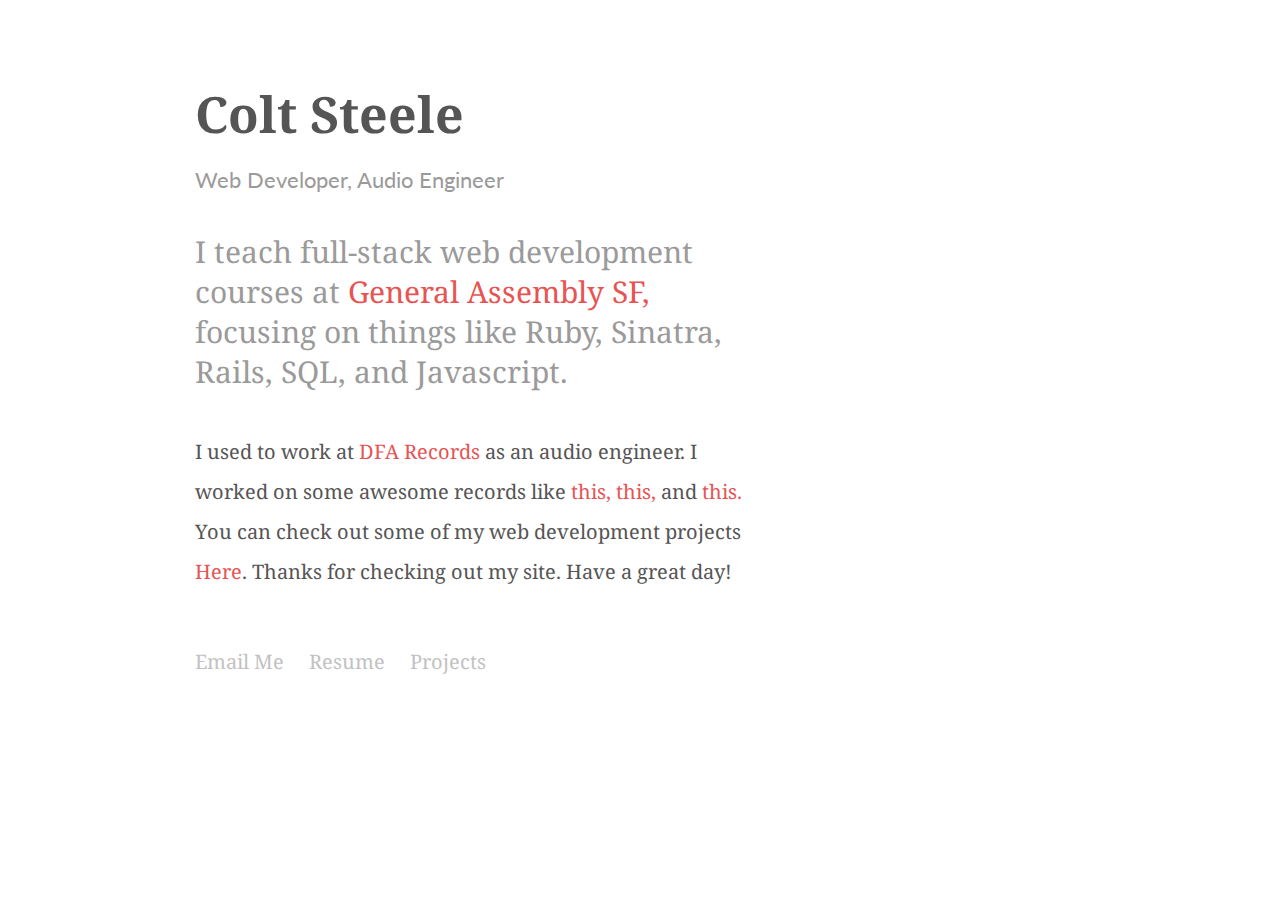
==== commit e58aebb8: "add bio" ====
--- a/index.html
+++ b/index.html
@@ -47,19 +47,19 @@
     <div class="eight columns">
     <h1>Colt Steele</h1>
     <h2>Web Developer, Audio Engineer</h2>
-    <h3>I teach web development courses at <a href="https://generalassemb.ly/">General Assembly SF</a>, a start up developing a variety of products for patients and health professionals.</h3>
-    <p>I used to work at <a href="http://en.wikipedia.org/wiki/DFA_Records">DFA Records</a> as an audio engineer.  I worked on some awesome records like <a href="http://arcadefire.com/reflektorpreorder/us/">this,</a> <a href="http://www.yeahyeahyeahs.com/music/mosquito-deluxe/">this,</a> and <a href="http://www.shutupandplaythehits.com/">this.</a> Design-wise, you can see what we've been getting up to at How are you? on my <a href="http://dribbble.com/andyisonline/">Dribbble</a> page, or check out my <a href="https://twitter.com/andyisonline">Twitter</a> for cat related Instagram posts. Once in a blue moon I <a href="http://andyisonline.com/cncrtknvs/">draw things</a> too.</p>
-    <p>Some things I've designed:<br>
+    <h3>I teach full-stack web development courses at <a href="https://generalassemb.ly/">General Assembly SF,</a><!--  a start up developing a variety of products for patients and health professionals. --> focusing on things like Ruby, Sinatra, Rails, SQL, and Javascript. </h3>
+    <p>I used to work at <a href="http://en.wikipedia.org/wiki/DFA_Records">DFA Records</a> as an audio engineer.  I worked on some awesome records like <a href="http://arcadefire.com/reflektorpreorder/us/">this,</a> <a href="http://www.yeahyeahyeahs.com/music/mosquito-deluxe/">this,</a> and <a href="http://www.shutupandplaythehits.com/">this.</a> You can check out some of my web development projects <a href="">Here</a>.  Thanks for checking out my site.  Have a great day! <!-- on my <a href="http://dribbble.com/andyisonline/">Dribbble</a> page, --> <!-- or check out my <a href="https://twitter.com/andyisonline">Twitter</a> for cat related Instagram posts. --> <!-- Once in a blue moon I <a href="http://andyisonline.com/cncrtknvs/">draw things</a> too.</p> -->
+    <!-- <p>Some things I've designed:<br>
     <a href="http://dribbble.com/andyisonline">Dribbble shots</a><br>
     <a href="http://analytics.howareyou.com/#/analytics">Health Analytics</a><br>
     <a href="https://en-gb.howareyou.com/">howareyou.com</a><br>
     <a href="http://www.cambridgehealthcare.com/">cambridgehealthcare.com</a><br>
     <a href="http://www.faber.co.uk/">faber.co.uk</a><br>
-    <a href="http://www.svc2uk.com/">svc2uk.com</a>
+    <a href="http://www.svc2uk.com/">svc2uk.com</a> -->
 
 
 
-  </p><p><a class="footer" href="mailto:andrewlucas.is@gmail.com">Email</a>&nbsp;&nbsp;&nbsp;&nbsp;&nbsp;<a class="footer" href="http://cncrtknvs.com">CNCRTKNVS</a>&nbsp;&nbsp;&nbsp;&nbsp;&nbsp;<a class="footer" href="http://andyisonline.com/oldsite/">My old site</a></p><br><br><br><br>
+  </p><p><a class="footer" href="mailto:coltsteele1@gmail.com">Email Me</a>&nbsp;&nbsp;&nbsp;&nbsp;&nbsp;<a class="footer" href="">Resume</a>&nbsp;&nbsp;&nbsp;&nbsp;&nbsp;<a class="footer" href="">Projects</a></p><br><br><br><br>
     </div>
   </div>
 
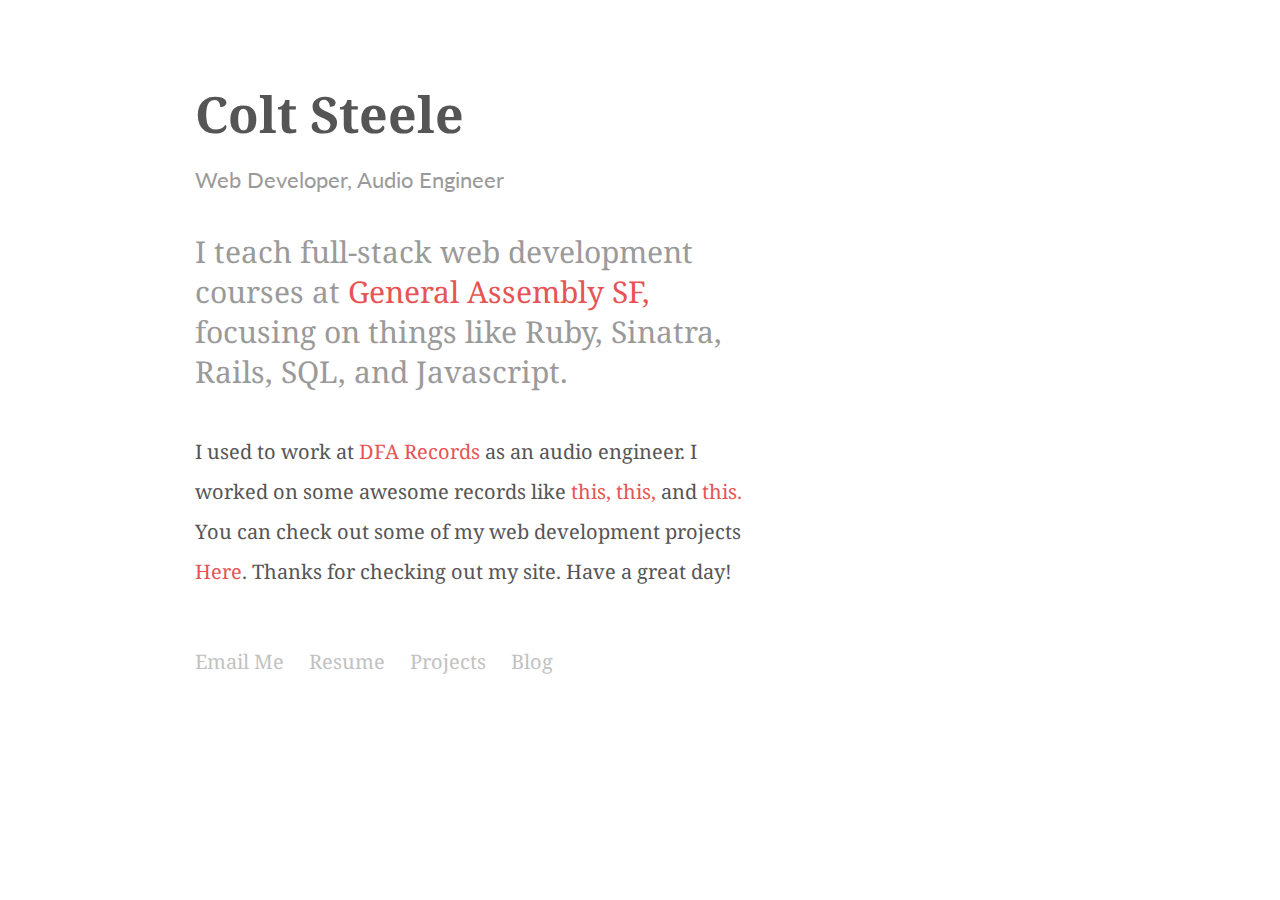
==== commit c365f11f: "add home link" ====
--- a/index.html
+++ b/index.html
@@ -12,21 +12,6 @@
   -->
 
 
-<script type="text/javascript" async="" src="http://www.google-analytics.com/ga.js"></script><script type="text/javascript" async="" src="http://www.google-analytics.com/ga.js"></script>
-
-<script type="text/javascript">
-
-  var _gaq = _gaq || [];
-  _gaq.push(['_setAccount', 'UA-30441041-1']);
-  _gaq.push(['_trackPageview']);
-
-  (function() {
-    var ga = document.createElement('script'); ga.type = 'text/javascript'; ga.async = true;
-    ga.src = ('https:' == document.location.protocol ? 'https://ssl' : 'http://www') + '.google-analytics.com/ga.js';
-    var s = document.getElementsByTagName('script')[0]; s.parentNode.insertBefore(ga, s);
-  })();
-
-</script>
 
 
 
@@ -48,7 +33,7 @@
     <h1>Colt Steele</h1>
     <h2>Web Developer, Audio Engineer</h2>
     <h3>I teach full-stack web development courses at <a href="https://generalassemb.ly/">General Assembly SF,</a><!--  a start up developing a variety of products for patients and health professionals. --> focusing on things like Ruby, Sinatra, Rails, SQL, and Javascript. </h3>
-    <p>I used to work at <a href="http://en.wikipedia.org/wiki/DFA_Records">DFA Records</a> as an audio engineer.  I worked on some awesome records like <a href="http://arcadefire.com/reflektorpreorder/us/">this,</a> <a href="http://www.yeahyeahyeahs.com/music/mosquito-deluxe/">this,</a> and <a href="http://www.shutupandplaythehits.com/">this.</a> You can check out some of my web development projects <a href="">Here</a>.  Thanks for checking out my site.  Have a great day! <!-- on my <a href="http://dribbble.com/andyisonline/">Dribbble</a> page, --> <!-- or check out my <a href="https://twitter.com/andyisonline">Twitter</a> for cat related Instagram posts. --> <!-- Once in a blue moon I <a href="http://andyisonline.com/cncrtknvs/">draw things</a> too.</p> -->
+    <p>I used to work at <a href="http://en.wikipedia.org/wiki/DFA_Records">DFA Records</a> as an audio engineer.  I worked on some awesome records like <a href="http://arcadefire.com/reflektorpreorder/us/">this,</a> <a href="http://www.yeahyeahyeahs.com/music/mosquito-deluxe/">this,</a> and <a href="http://www.shutupandplaythehits.com/">this.</a> You can check out some of my web development projects <a href="projects.html">Here</a>.  Thanks for checking out my site.  Have a great day! <!-- on my <a href="http://dribbble.com/andyisonline/">Dribbble</a> page, --> <!-- or check out my <a href="https://twitter.com/andyisonline">Twitter</a> for cat related Instagram posts. --> <!-- Once in a blue moon I <a href="http://andyisonline.com/cncrtknvs/">draw things</a> too.</p> -->
     <!-- <p>Some things I've designed:<br>
     <a href="http://dribbble.com/andyisonline">Dribbble shots</a><br>
     <a href="http://analytics.howareyou.com/#/analytics">Health Analytics</a><br>
@@ -57,9 +42,15 @@
     <a href="http://www.faber.co.uk/">faber.co.uk</a><br>
     <a href="http://www.svc2uk.com/">svc2uk.com</a> -->
 
+ <!--    <p>Some of my projects:<br>
+    <a href="http://dribbble.com/andyisonline">Motion Music</a> - an instrument that you play by moving<br> <img src="shot1.png" alt="">
+    <a href="http://dribbble.com/andyisonline">All The Lonely People</a> - Listen to loneliness via Twitter<br><img src="shot2.png" alt="">
+    <a href="http://dribbble.com/andyisonline">Tiny Talk</a> - A tiny social network for familes<br>
+    <a href="http://dribbble.com/andyisonline">Reading Room</a> - saves texts and images from articles<br>
 
+ -->
 
-  </p><p><a class="footer" href="mailto:coltsteele1@gmail.com">Email Me</a>&nbsp;&nbsp;&nbsp;&nbsp;&nbsp;<a class="footer" href="">Resume</a>&nbsp;&nbsp;&nbsp;&nbsp;&nbsp;<a class="footer" href="">Projects</a></p><br><br><br><br>
+  </p><p><a class="footer" href="mailto:coltsteele1@gmail.com">Email Me</a>&nbsp;&nbsp;&nbsp;&nbsp;&nbsp;<a class="footer" href="">Resume</a>&nbsp;&nbsp;&nbsp;&nbsp;&nbsp;<a class="footer" href="projects.html">Projects</a>&nbsp;&nbsp;&nbsp;&nbsp;&nbsp;<a class="footer" href="http://colt.github.io">Blog</a></p><br><br><br><br>
     </div>
   </div>
 
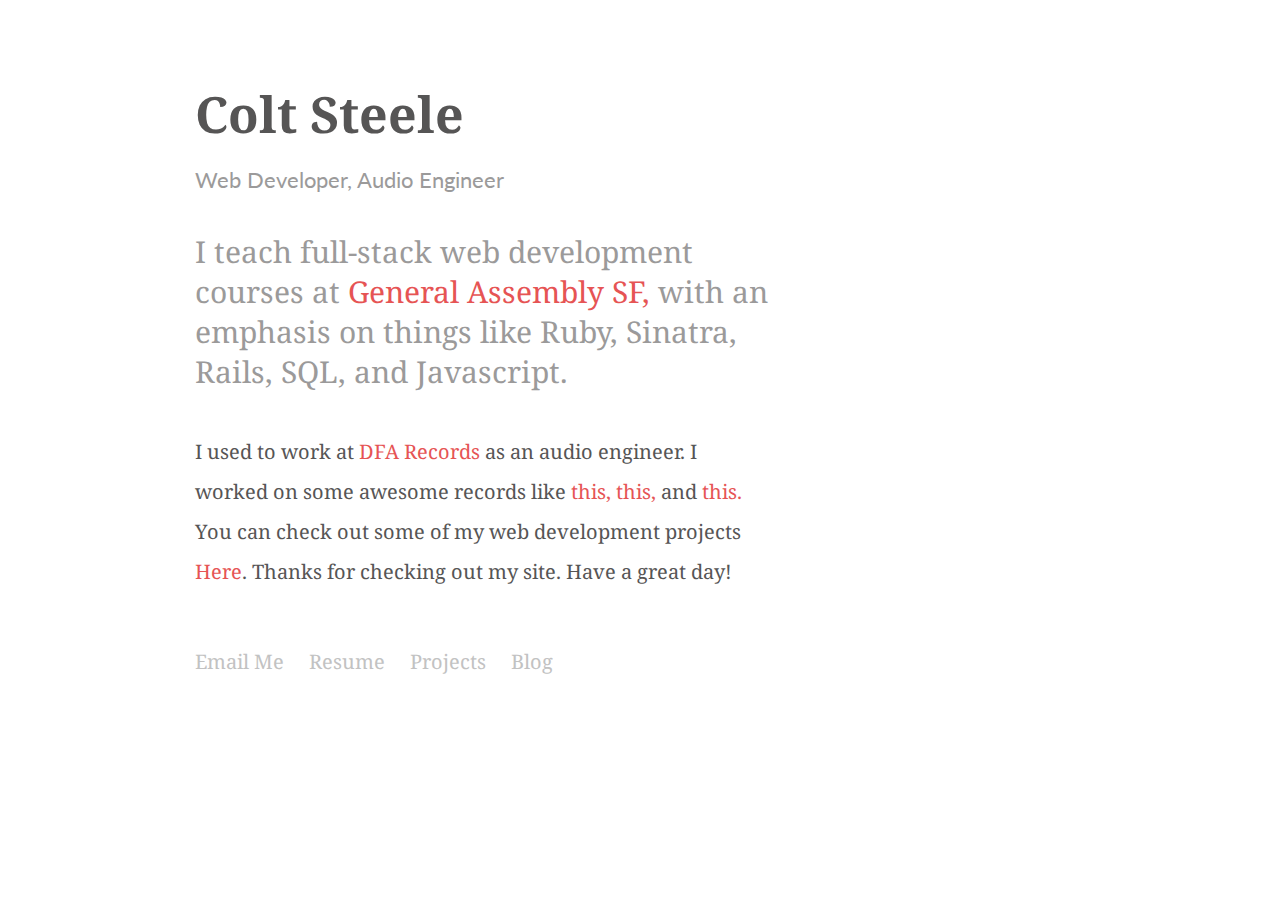
==== commit a5858eca: "add resume dropbox link" ====
--- a/index.html
+++ b/index.html
@@ -32,7 +32,7 @@
     <div class="eight columns">
     <h1>Colt Steele</h1>
     <h2>Web Developer, Audio Engineer</h2>
-    <h3>I teach full-stack web development courses at <a href="https://generalassemb.ly/">General Assembly SF,</a><!--  a start up developing a variety of products for patients and health professionals. --> focusing on things like Ruby, Sinatra, Rails, SQL, and Javascript. </h3>
+    <h3>I teach full-stack web development courses at <a href="https://generalassemb.ly/">General Assembly SF,</a><!--  a start up developing a variety of products for patients and health professionals. --> with an emphasis on things like Ruby, Sinatra, Rails, SQL, and Javascript. </h3>
     <p>I used to work at <a href="http://en.wikipedia.org/wiki/DFA_Records">DFA Records</a> as an audio engineer.  I worked on some awesome records like <a href="http://arcadefire.com/reflektorpreorder/us/">this,</a> <a href="http://www.yeahyeahyeahs.com/music/mosquito-deluxe/">this,</a> and <a href="http://www.shutupandplaythehits.com/">this.</a> You can check out some of my web development projects <a href="projects.html">Here</a>.  Thanks for checking out my site.  Have a great day! <!-- on my <a href="http://dribbble.com/andyisonline/">Dribbble</a> page, --> <!-- or check out my <a href="https://twitter.com/andyisonline">Twitter</a> for cat related Instagram posts. --> <!-- Once in a blue moon I <a href="http://andyisonline.com/cncrtknvs/">draw things</a> too.</p> -->
     <!-- <p>Some things I've designed:<br>
     <a href="http://dribbble.com/andyisonline">Dribbble shots</a><br>
@@ -50,7 +50,7 @@
 
  -->
 
-  </p><p><a class="footer" href="mailto:coltsteele1@gmail.com">Email Me</a>&nbsp;&nbsp;&nbsp;&nbsp;&nbsp;<a class="footer" href="">Resume</a>&nbsp;&nbsp;&nbsp;&nbsp;&nbsp;<a class="footer" href="projects.html">Projects</a>&nbsp;&nbsp;&nbsp;&nbsp;&nbsp;<a class="footer" href="http://colt.github.io">Blog</a></p><br><br><br><br>
+  </p><p><a class="footer" href="mailto:coltsteele1@gmail.com">Email Me</a>&nbsp;&nbsp;&nbsp;&nbsp;&nbsp;<a class="footer" href="https://www.dropbox.com/s/ty6kfgdn6weaex2/ColtSteeleResume.pdf">Resume</a>&nbsp;&nbsp;&nbsp;&nbsp;&nbsp;<a class="footer" href="projects.html">Projects</a>&nbsp;&nbsp;&nbsp;&nbsp;&nbsp;<a class="footer" href="http://colt.github.io">Blog</a></p><br><br><br><br>
     </div>
   </div>
 
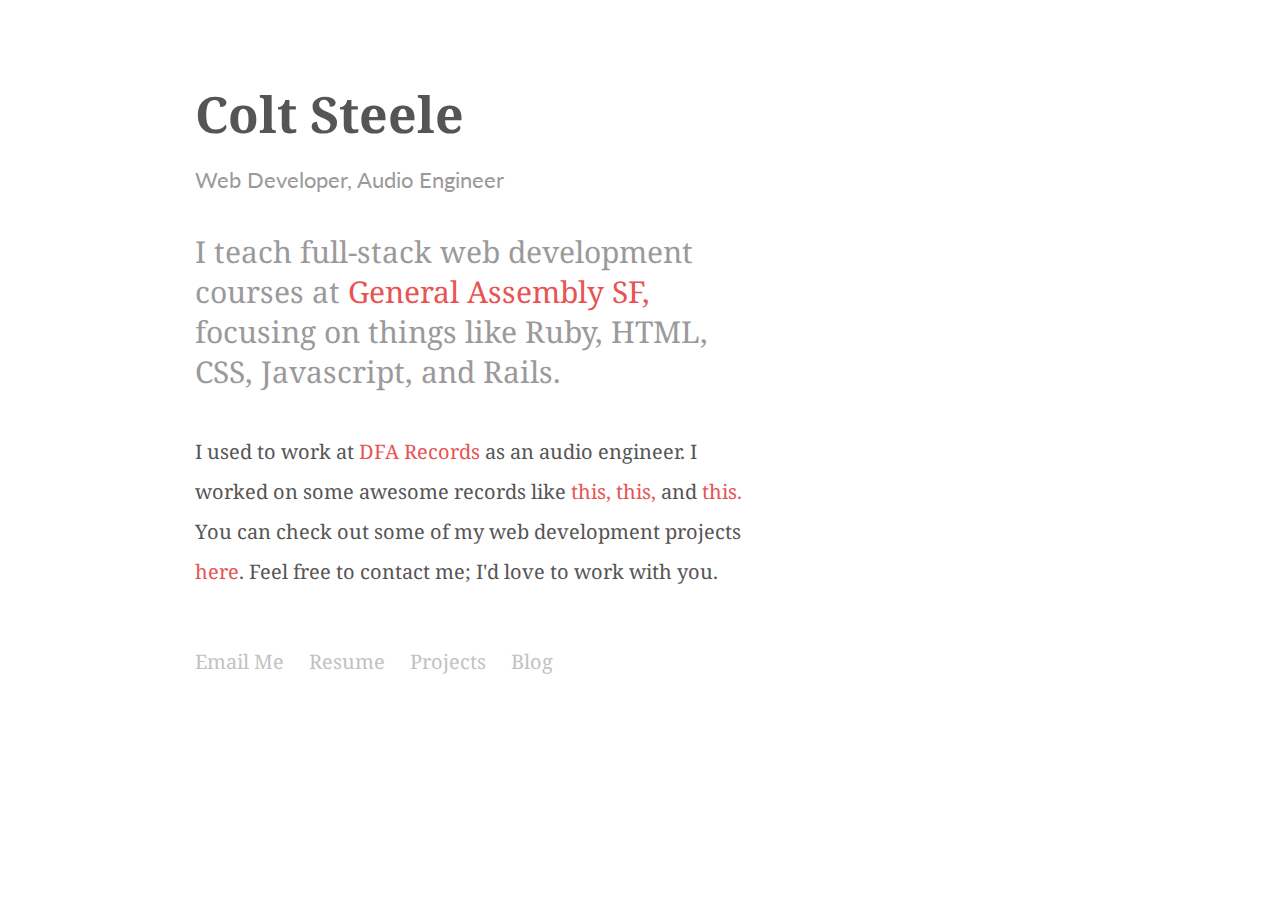
==== commit 44a25418: "change some wording" ====
--- a/index.html
+++ b/index.html
@@ -32,23 +32,8 @@
     <div class="eight columns">
     <h1>Colt Steele</h1>
     <h2>Web Developer, Audio Engineer</h2>
-    <h3>I teach full-stack web development courses at <a href="https://generalassemb.ly/">General Assembly SF,</a><!--  a start up developing a variety of products for patients and health professionals. --> with an emphasis on things like Ruby, Sinatra, Rails, SQL, and Javascript. </h3>
-    <p>I used to work at <a href="http://en.wikipedia.org/wiki/DFA_Records">DFA Records</a> as an audio engineer.  I worked on some awesome records like <a href="http://arcadefire.com/reflektorpreorder/us/">this,</a> <a href="http://www.yeahyeahyeahs.com/music/mosquito-deluxe/">this,</a> and <a href="http://www.shutupandplaythehits.com/">this.</a> You can check out some of my web development projects <a href="projects.html">Here</a>.  Thanks for checking out my site.  Have a great day! <!-- on my <a href="http://dribbble.com/andyisonline/">Dribbble</a> page, --> <!-- or check out my <a href="https://twitter.com/andyisonline">Twitter</a> for cat related Instagram posts. --> <!-- Once in a blue moon I <a href="http://andyisonline.com/cncrtknvs/">draw things</a> too.</p> -->
-    <!-- <p>Some things I've designed:<br>
-    <a href="http://dribbble.com/andyisonline">Dribbble shots</a><br>
-    <a href="http://analytics.howareyou.com/#/analytics">Health Analytics</a><br>
-    <a href="https://en-gb.howareyou.com/">howareyou.com</a><br>
-    <a href="http://www.cambridgehealthcare.com/">cambridgehealthcare.com</a><br>
-    <a href="http://www.faber.co.uk/">faber.co.uk</a><br>
-    <a href="http://www.svc2uk.com/">svc2uk.com</a> -->
-
- <!--    <p>Some of my projects:<br>
-    <a href="http://dribbble.com/andyisonline">Motion Music</a> - an instrument that you play by moving<br> <img src="shot1.png" alt="">
-    <a href="http://dribbble.com/andyisonline">All The Lonely People</a> - Listen to loneliness via Twitter<br><img src="shot2.png" alt="">
-    <a href="http://dribbble.com/andyisonline">Tiny Talk</a> - A tiny social network for familes<br>
-    <a href="http://dribbble.com/andyisonline">Reading Room</a> - saves texts and images from articles<br>
-
- -->
+    <h3>I teach full-stack web development courses at <a href="https://generalassemb.ly/">General Assembly SF,</a> focusing on things like Ruby, HTML, CSS, Javascript, and Rails. </h3>
+    <p>I used to work at <a href="http://en.wikipedia.org/wiki/DFA_Records">DFA Records</a> as an audio engineer.  I worked on some awesome records like <a href="http://arcadefire.com/reflektorpreorder/us/">this,</a> <a href="http://www.yeahyeahyeahs.com/music/mosquito-deluxe/">this,</a> and <a href="http://www.shutupandplaythehits.com/">this.</a> You can check out some of my web development projects <a href="projects.html">here</a>.  Feel free to contact me; I'd love to work with you.
 
   </p><p><a class="footer" href="mailto:coltsteele1@gmail.com">Email Me</a>&nbsp;&nbsp;&nbsp;&nbsp;&nbsp;<a class="footer" href="https://www.dropbox.com/s/ty6kfgdn6weaex2/ColtSteeleResume.pdf">Resume</a>&nbsp;&nbsp;&nbsp;&nbsp;&nbsp;<a class="footer" href="projects.html">Projects</a>&nbsp;&nbsp;&nbsp;&nbsp;&nbsp;<a class="footer" href="http://colt.github.io">Blog</a></p><br><br><br><br>
     </div>
